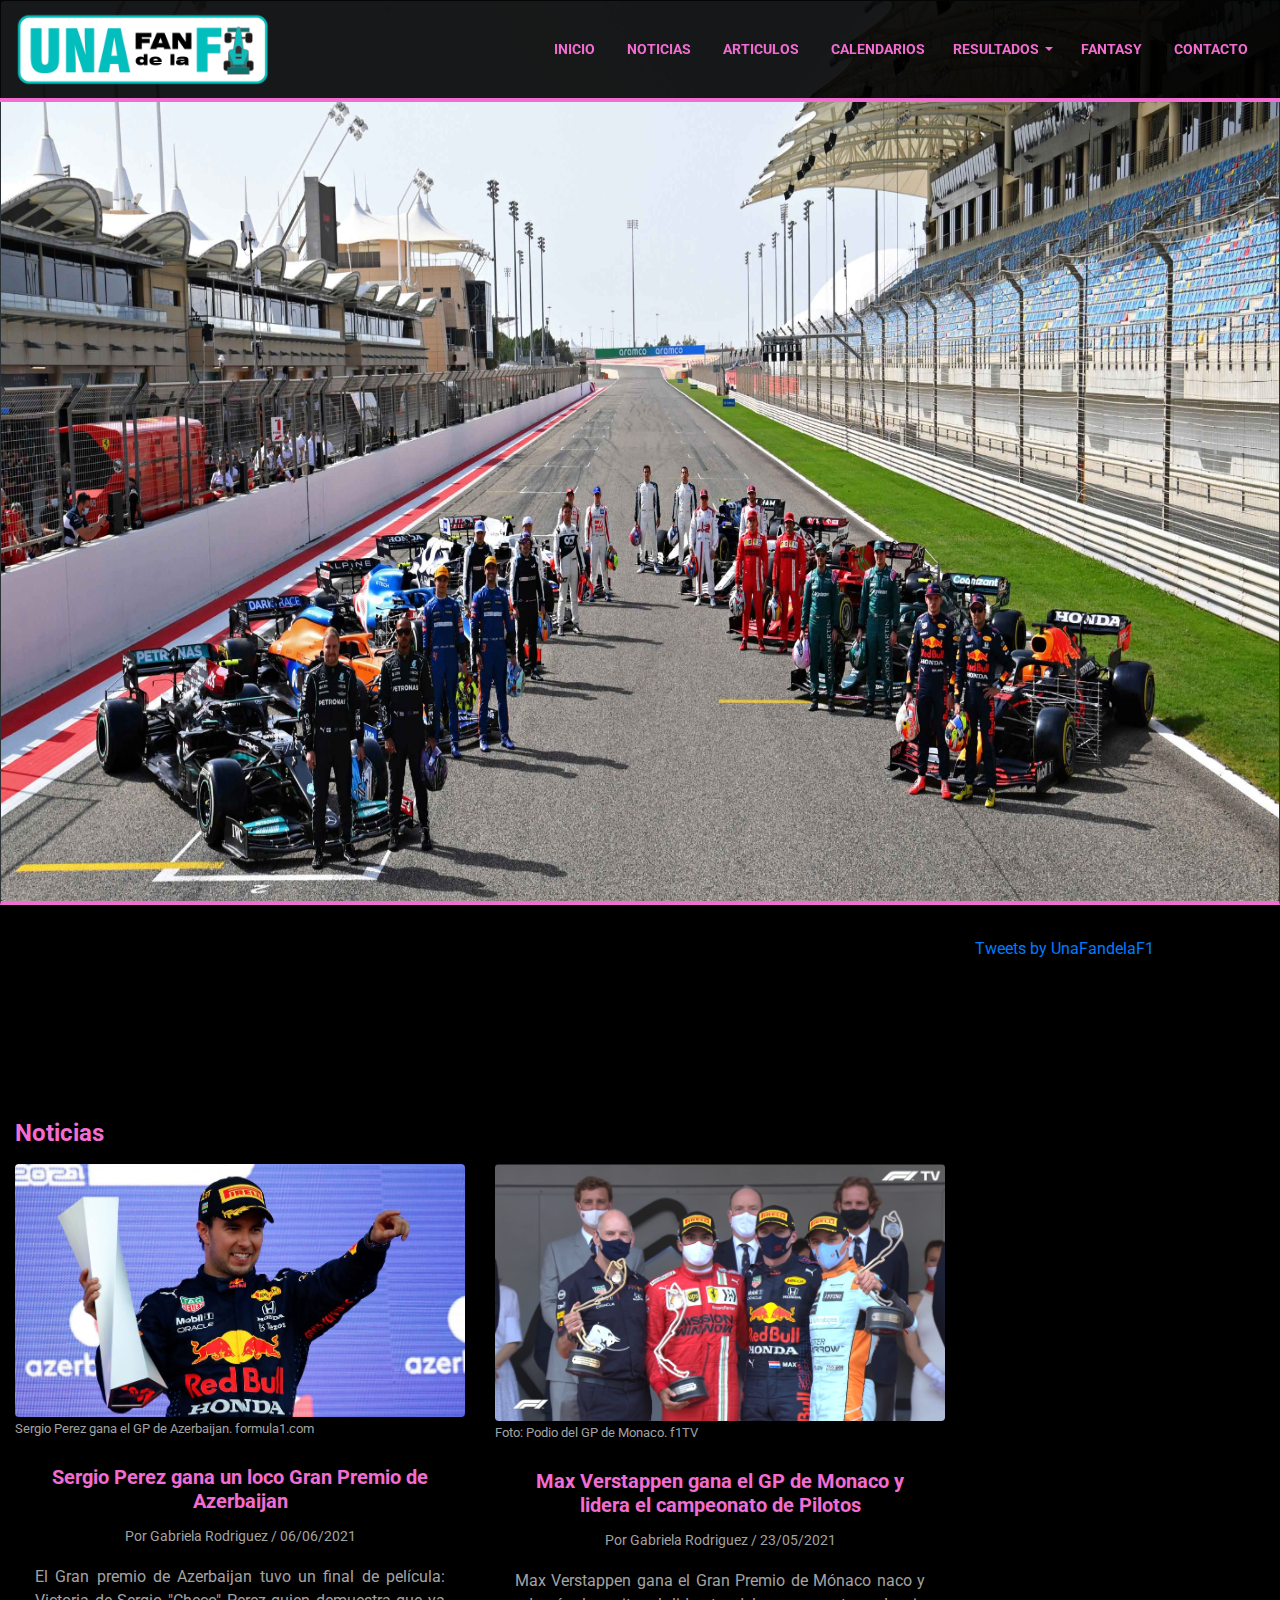
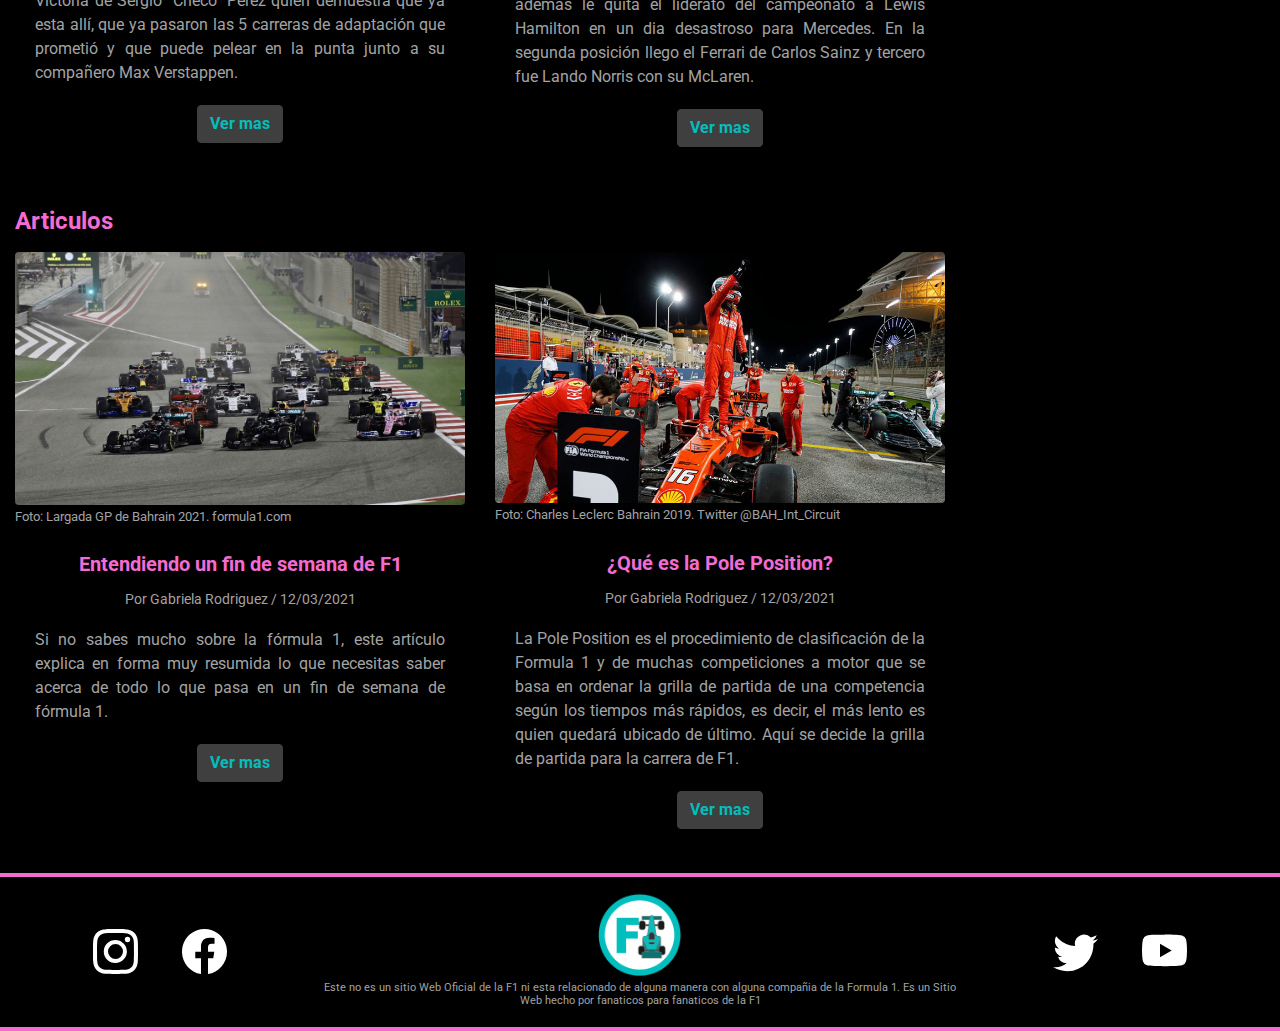
==== index.html @ 3bfb2ce7 "se agrego noticia gp de azerbaijan" ====
<!doctype html>
<html lang="es">
    <head>
        <!-- Generales -->
        <meta charset="utf-8">
        <meta name="distribution" content="global">
        <meta name="language" content="es">
        <meta name="viewport" content="width=device-width, initial-scale=1, shrink-to-fit=no">

        <!-- Google -->
        <meta name="description" content="Blog de comentarios y noticias sobre la Formula 1">
        <meta name="author" content="Gabriela Rodriguez / @unafandelaf1 / @gabrielajrr / Una Fan de la F1">
        <meta name="keywords" content="Formula 1, F1, Una fan de la formula 1, deportes a motor, Hamilton, Bottas, Mercedes, Verstappen, Checo Perez, Red Bull Racing, Lando Norris, Daniel Ricciardo, McLaren, Charles Leclerc, Carlos Sainz, Ferrari, Pierre Gasly, Yuki Tsunoda, Alpha Tauri, Kimi Raikkonen, Antonio Giovinazzi, Alfa Romeo">

        <!-- Redes Sociales -->
        <meta property="og:title" content="Una Fan de la F1">
        <meta property="og:site_name" content="Una Fan de la F1">
        <meta property="og:description" content="Una Fan de la F1, Blog de comentarios y noticias sobre la Formula 1">
        <meta property="og:image" content="https://unafandelaf1.herokuapp.com/imagenes/Temporada2021_1.jpg">

        <title>Una fan de la F1 | Inicio</title>

        <!-- Iconos-->
        <link rel="shortcut" href="imagenes/favicon.ico" type="image/x-icon">
        <link rel="icon" href="imagenes/icono.png" type="image/png" sizes="16x16">
        
        <!-- CSS -->
        <link rel="stylesheet" href="css/bootstrap.min.css">
        <link rel="stylesheet" href="css/stylesass.css">
        <link rel="stylesheet" href="https://cdnjs.cloudflare.com/ajax/libs/animate.css/4.1.1/animate.min.css"/>
    </head>

    <body>

        <!-- Header -->

        <header>
            <nav class="navbar navbar-expand-lg navbar-dark bg-dark fixed-top">
                <a class="navbar-brand" href="index.html">
                    <img src="imagenes/logo.png" class="d-inline-block align-top w-50" alt="Logo de Una Fan de la F1" loading="lazy">
                </a>
                <button class="navbar-toggler" type="button" data-toggle="collapse" data-target="#navbarNav" aria-controls="navbarNav" aria-expanded="false" aria-label="Toggle navigation">
                    <span class="navbar-toggler-icon"></span>
                </button>
                <div class="collapse navbar-collapse" id="navbarNav">
                    <ul class="navbar-nav ml-auto">
                        <li class="nav-item active mx-2">
                            <a class="nav-link" href="index.html">Inicio <span class="sr-only">(current)</span></a>
                        </li>
                        <li class="nav-item mx-2">
                            <a class="nav-link" href="noticiasf1.html">Noticias</a>
                        </li>
                        <li class="nav-item mx-2">
                            <a class="nav-link" href="articulos.html">Articulos</a>
                        </li>
                        <li class="nav-item mx-2">
                            <a class="nav-link" href="calendarios.html">Calendarios</a>
                        </li>
                        <li class="nav-item">
                            <div class="dropdown">
                                <button class="btn btn-secondary dropdown-toggle" type="button" id="dropdownMenuButton" data-toggle="dropdown" aria-haspopup="true" aria-expanded="false">
                                    Resultados
                                </button>
                                <div class="dropdown-menu" aria-labelledby="dropdownMenuButton">
                                    <a class="dropdown-item" href="resultados.html">Temporada 2021</a>
                                </div>
                            </div>
                        </li>
                        <li class="nav-item mx-2">
                            <a class="nav-link" href="fantasy.html">fantasy</a>
                        </li>
                        <li class="nav-item mx-2">
                            <a class="nav-link" href="contacto.html">Contacto</a>
                        </li>
                    </ul>
                </div>
            </nav>
        </header>

        <!-- Banner -->
        <div id="banner" class="card bg-dark text-dark rounded-0">
            <img src="imagenes/Temporada2021_1.jpg" srcset="imagenes/Temporada2021_1_576w.jpg 576w, imagenes/Temporada2021_1.jpg" class="card-img" alt="Temporada 2021 de F1" title="Pilotos y autos de la Temporada 2021 de f1. formula1.com">
        </div>
        
        <!--
        <div id="banner">
            <section class="banner">
                <h3>Una Fan de la F1</h3>
                <p class="bold">Foto @f1</p>
            </section>
        </div>
        -->

        <!-- Cuerpo -->

        <main class="pt-3">
            <div class="container-fluid">
                <div class="row">
                    <div class="col-12 col-md-8 col-lg-9">
                        <div class="sobreMi wow animate__animated animate__fadeInLeft">
                            <h1>Sobre mi</h1>
                            <p class="text-justify">¡Hola! Soy Gabriela y soy Ingeniero Mecánico aficionada a la F1. En este Sitio Web encontrarás información básica, noticias, calendario y resultados de la temporada actualizados. Aunque no soy experta en el tema técnico de los deportes a motor, también encontrarás mis opiniones y muchas veces mis celebraciones o sufrimientos por Ferrari (ja ja ja), pero no se crean, también apoyo otros equipos y pilotos.</p>
                            <p>En fin, soy simplemente <span>"Una fan de la F1"</span></p>
                        </div>

                        <h2 class="mt-3">Noticias</h2>
                        <div class="row row-cols-1 row-cols-md-2 mt-3">
                            <div class="col mb-4">
                                <div class="card border-0 indexNoticiasArticulos">
                                    <a href="noticiasf1.html#baku2021" class="text-decoration-none"><img src="imagenes/baku2021.jpg" class="card-img-top rounded" alt="Sergio Perez gana un loco Gran Premio de Azerbaijan"></a>
                                    <h5 class="small mt-1">Sergio Perez gana el GP de Azerbaijan. formula1.com</h5>
                                    <div class="card-body">
                                        <a href="noticiasf1.html#baku2021" class="text-decoration-none"><h5 class="card-title text-center">Sergio Perez gana un loco Gran Premio de Azerbaijan</h5></a>
                                        <p class="card-text text-center autor">Por Gabriela Rodriguez / 06/06/2021</p>
                                        <p class= "card-text text-justify">El Gran premio de Azerbaijan tuvo un final de película: Victoria de Sergio "Checo" Perez quien demuestra que ya esta allí, que ya pasaron las 5 carreras de adaptación que prometió y que puede pelear en la punta junto a su compañero Max Verstappen.</p>
                                    </div>
                                </div>
                                <div class="text-center">
                                    <a href="noticiasf1.html#baku2021" class="btn btn-info">Ver mas</a>
                                </div>
                            </div>
                            
                            <div class="col mb-4">
                                <div class="card border-0 indexNoticiasArticulos">
                                    <a href="noticiasf1.html#monaco2021" class="text-decoration-none"><img src="imagenes/podioGPMonaco2021.png" class="card-img-top rounded" alt="Max Verstappen gana el GP de Monaco y lidera el campeonato"></a>
                                    <h5 class="small mt-1">Foto: Podio del GP de Monaco. f1TV</h5>
                                    <div class="card-body">
                                        <a href="noticiasf1.html#monaco2021" class="text-decoration-none"><h5 class="card-title text-center">Max Verstappen gana el GP de Monaco y lidera el campeonato de Pilotos</h5></a>
                                        <p class="card-text text-center autor">Por Gabriela Rodriguez / 23/05/2021</p>
                                        <p class= "card-text text-justify">Max Verstappen gana el Gran Premio de Mónaco naco y además le quita el liderato del campeonato a Lewis Hamilton en un dia desastroso para Mercedes. En la segunda posición llego el Ferrari de Carlos Sainz y tercero fue Lando Norris con su McLaren.</p>
                                    </div>
                                </div>
                                <div class="text-center">
                                    <a href="noticiasf1.html#monaco2021" class="btn btn-info">Ver mas</a>
                                </div>
                            </div>
                        </div>
                      
                        <h2 class="mt-3">Articulos</h2>
                        <div class="row row-cols-1 row-cols-md-2 mt-3">
                            <div class="col mb-4">
                                <div class="card border-0 indexNoticiasArticulos">
                                    <a href="articulos.html#findeF1" class="text-decoration-none"><img src="imagenes/GPBahrain2021.PNG" class="card-img-top rounded" alt="GP Bahrain 2021"></a>
                                    <h5 class="small mt-1">Foto: Largada GP de Bahrain 2021. formula1.com</h5>
                                    <div class="card-body">
                                        <a href="articulos.html#findeF1" class="text-decoration-none"><h5 class="card-title text-center">Entendiendo un fin de semana de F1</h5></a>
                                        <p class="card-text text-center autor">Por Gabriela Rodriguez / 12/03/2021</p>
                                        <p class="card-text text-justify">Si no sabes mucho sobre la fórmula 1, este artículo explica en forma muy resumida lo que necesitas saber acerca de todo lo que pasa en un fin de semana de fórmula 1.</p>
                                    </div>
                                </div>
                                <div class="text-center">
                                    <a href="articulos.html#findeF1" class="btn btn-info">Ver mas</a>
                                </div>
                            </div>
                            
                            <div class="col mb-4">
                                <div class="card border-0 indexNoticiasArticulos">
                                    <a href="articulos.html#polePosition" class="text-decoration-none"><img src="imagenes/PolePositionBahrain2019.jpg" class="card-img-top rounded" alt="Charles obtiene Pole Position en Bahrain 2019"></a>
                                    <h5 class="small mt-1">Foto: Charles Leclerc Bahrain 2019. Twitter @BAH_Int_Circuit</h5>
                                    <div class="card-body">
                                        <a href="articulos.html#polePosition" class="text-decoration-none"><h5 class="card-title text-center">¿Qué es la Pole Position?</h5></a>
                                        <p class="card-text text-center autor">Por Gabriela Rodriguez / 12/03/2021</p>
                                        <p class="card-text text-justify">La Pole Position es el procedimiento de clasificación de la Formula 1 y de muchas competiciones a motor que se basa en ordenar la grilla de partida de una competencia según los tiempos más rápidos, es decir, el más lento es quien quedará ubicado de último. Aquí se decide la grilla de partida para la carrera de F1.</p>
                                    </div>
                                </div>
                                <div class="text-center">
                                    <a href="articulos.html#polePosition" class="btn btn-info">Ver mas</a>
                                </div>
                            </div>
                        </div>

                    </div>

                    <!-- Aside -->

                    <div class="d-none d-md-block col-md-4 col-lg-3 pt-3">
                        <a class="twitter-timeline" data-height="1500" data-theme="dark" href="https://twitter.com/UnaFandelaF1?ref_src=twsrc%5Etfw">Tweets by UnaFandelaF1</a> <script async src="https://platform.twitter.com/widgets.js" charset="utf-8"></script>
                    </div>
                </div>
            </div>
        </main>

        <footer id="grillaFooter">
            <div class="redesSociales1">
                <a href="https://www.instagram.com/unafandelaf1/" target="_blank">
                    <svg xmlns="http://www.w3.org/2000/svg" fill="white" class="bi bi-instagram" viewBox="0 0 16 16">
                        <path d="M8 0C5.829 0 5.556.01 4.703.048 3.85.088 3.269.222 2.76.42a3.917 3.917 0 0 0-1.417.923A3.927 3.927 0 0 0 .42 2.76C.222 3.268.087 3.85.048 4.7.01 5.555 0 5.827 0 8.001c0 2.172.01 2.444.048 3.297.04.852.174 1.433.372 1.942.205.526.478.972.923 1.417.444.445.89.719 1.416.923.51.198 1.09.333 1.942.372C5.555 15.99 5.827 16 8 16s2.444-.01 3.298-.048c.851-.04 1.434-.174 1.943-.372a3.916 3.916 0 0 0 1.416-.923c.445-.445.718-.891.923-1.417.197-.509.332-1.09.372-1.942C15.99 10.445 16 10.173 16 8s-.01-2.445-.048-3.299c-.04-.851-.175-1.433-.372-1.941a3.926 3.926 0 0 0-.923-1.417A3.911 3.911 0 0 0 13.24.42c-.51-.198-1.092-.333-1.943-.372C10.443.01 10.172 0 7.998 0h.003zm-.717 1.442h.718c2.136 0 2.389.007 3.232.046.78.035 1.204.166 1.486.275.373.145.64.319.92.599.28.28.453.546.598.92.11.281.24.705.275 1.485.039.843.047 1.096.047 3.231s-.008 2.389-.047 3.232c-.035.78-.166 1.203-.275 1.485a2.47 2.47 0 0 1-.599.919c-.28.28-.546.453-.92.598-.28.11-.704.24-1.485.276-.843.038-1.096.047-3.232.047s-2.39-.009-3.233-.047c-.78-.036-1.203-.166-1.485-.276a2.478 2.478 0 0 1-.92-.598 2.48 2.48 0 0 1-.6-.92c-.109-.281-.24-.705-.275-1.485-.038-.843-.046-1.096-.046-3.233 0-2.136.008-2.388.046-3.231.036-.78.166-1.204.276-1.486.145-.373.319-.64.599-.92.28-.28.546-.453.92-.598.282-.11.705-.24 1.485-.276.738-.034 1.024-.044 2.515-.045v.002zm4.988 1.328a.96.96 0 1 0 0 1.92.96.96 0 0 0 0-1.92zm-4.27 1.122a4.109 4.109 0 1 0 0 8.217 4.109 4.109 0 0 0 0-8.217zm0 1.441a2.667 2.667 0 1 1 0 5.334 2.667 2.667 0 0 1 0-5.334z"/>
                    </svg>
                </a>
                <a href="https://www.facebook.com/unafandelaf1" target="_blank">
                    <svg xmlns="http://www.w3.org/2000/svg" fill="white" class="bi bi-facebook" viewBox="0 0 16 16">
                        <path d="M16 8.049c0-4.446-3.582-8.05-8-8.05C3.58 0-.002 3.603-.002 8.05c0 4.017 2.926 7.347 6.75 7.951v-5.625h-2.03V8.05H6.75V6.275c0-2.017 1.195-3.131 3.022-3.131.876 0 1.791.157 1.791.157v1.98h-1.009c-.993 0-1.303.621-1.303 1.258v1.51h2.218l-.354 2.326H9.25V16c3.824-.604 6.75-3.934 6.75-7.951z"/>
                    </svg>
                </a>
            </div>

            <div class="icono">
                <img src="imagenes/icono.png" alt="icono Una fan de la F1">
                <p>Este no es un sitio Web Oficial de la F1 ni esta relacionado de alguna manera con alguna compañia de la Formula 1. Es un Sitio Web hecho por fanaticos para fanaticos de la F1</p>
            </div>

            <div class="redesSociales2">
                <a href="https://twitter.com/UnaFandelaF1" target="_blank">
                    <svg xmlns="http://www.w3.org/2000/svg" fill="white" class="bi bi-twitter" viewBox="0 0 16 16">
                        <path d="M5.026 15c6.038 0 9.341-5.003 9.341-9.334 0-.14 0-.282-.006-.422A6.685 6.685 0 0 0 16 3.542a6.658 6.658 0 0 1-1.889.518 3.301 3.301 0 0 0 1.447-1.817 6.533 6.533 0 0 1-2.087.793A3.286 3.286 0 0 0 7.875 6.03a9.325 9.325 0 0 1-6.767-3.429 3.289 3.289 0 0 0 1.018 4.382A3.323 3.323 0 0 1 .64 6.575v.045a3.288 3.288 0 0 0 2.632 3.218 3.203 3.203 0 0 1-.865.115 3.23 3.23 0 0 1-.614-.057 3.283 3.283 0 0 0 3.067 2.277A6.588 6.588 0 0 1 .78 13.58a6.32 6.32 0 0 1-.78-.045A9.344 9.344 0 0 0 5.026 15z"/>
                    </svg>
                </a>
                <a href="https://www.youtube.com/channel/UCge4YF8ZwxMmuZ3z_ac8dKg" target="_blank">
                    <svg xmlns="http://www.w3.org/2000/svg" fill="white" class="bi bi-youtube" viewBox="0 0 16 16">
                        <path d="M8.051 1.999h.089c.822.003 4.987.033 6.11.335a2.01 2.01 0 0 1 1.415 1.42c.101.38.172.883.22 1.402l.01.104.022.26.008.104c.065.914.073 1.77.074 1.957v.075c-.001.194-.01 1.108-.082 2.06l-.008.105-.009.104c-.05.572-.124 1.14-.235 1.558a2.007 2.007 0 0 1-1.415 1.42c-1.16.312-5.569.334-6.18.335h-.142c-.309 0-1.587-.006-2.927-.052l-.17-.006-.087-.004-.171-.007-.171-.007c-1.11-.049-2.167-.128-2.654-.26a2.007 2.007 0 0 1-1.415-1.419c-.111-.417-.185-.986-.235-1.558L.09 9.82l-.008-.104A31.4 31.4 0 0 1 0 7.68v-.123c.002-.215.01-.958.064-1.778l.007-.103.003-.052.008-.104.022-.26.01-.104c.048-.519.119-1.023.22-1.402a2.007 2.007 0 0 1 1.415-1.42c.487-.13 1.544-.21 2.654-.26l.17-.007.172-.006.086-.003.171-.007A99.788 99.788 0 0 1 7.858 2h.193zM6.4 5.209v4.818l4.157-2.408L6.4 5.209z"/>
                    </svg>
                </a>
            </div>
        </footer>

        <!-- Javascript -->
        <script src="js/jquery-3.5.1.slim.min.js"></script>
        <script src="js/bootstrap.bundle.min.js"></script>
        <script src="js/wow.js"></script>
        <script type="text/javascript">
            wow = new WOW(
                {
                    boxClass:     'wow',      // default
                    animateClass: 'animated', // default
                    offset:       200,          // default
                    mobile:       true,       // default
                    live:         true        // default
                }
            )
            wow.init();
        </script>
        <script>
            $(document).ready(function () {
              $(".nav-link").click(function () {
                $(".collapse").removeClass("show");
              });
            });
        </script>
        
    </body>
</html>
---- css/stylesass.css ----
/* variables para Fuentes */
/* Variables de Dimensiones*/
/* Variables de colores */
/* General */
@import url("https://fonts.googleapis.com/css2?family=Roboto:wght@300;400;700&display=swap");
body {
  background-color: black;
  font-family: "Roboto", sans-serif;
  color: #a3a3a3;
  font-weight: 400;
}

/* Solucion para que header no pise secciones */
.anchor {
  display: block;
  height: 130px;
  /* ancho del header y un poco mas*/
  margin-top: -130px;
  /* igual al height */
  visibility: hidden;
}

/* Menu de Navegacion */
.navbar {
  width: 100%;
  background: rgba(0, 0, 0, 0.9) !important;
  border-bottom: 4px #f26cd1 solid;
}

.navbar #navbarNav .nav-item .nav-link {
  color: #f26cd1;
  text-transform: uppercase;
  font-size: 0.85rem;
  font-weight: 700;
}

.navbar .nav-link:hover {
  -webkit-transform: scale(1.1);
          transform: scale(1.1);
  background-color: black;
  border-radius: .5em;
  -webkit-box-shadow: 0 0 10px 0 #02bebc;
          box-shadow: 0 0 10px 0 #02bebc;
  text-align: center;
  -webkit-transition: all 250ms ease-out;
  transition: all 250ms ease-out;
}

.navbar .dropdown {
  padding-top: .15rem;
}

.navbar .dropdown #dropdownMenuButton {
  background-color: rgba(0, 0, 0, 0);
  border: 0;
  color: #f26cd1;
  text-transform: uppercase;
  font-size: 0.85rem;
  font-weight: 700;
}

.navbar .dropdown #dropdownMenuButton:hover {
  -webkit-transform: scale(1.1);
          transform: scale(1.1);
  background-color: black;
  border-radius: .5em;
  -webkit-box-shadow: 0 0 10px 0 #02bebc;
          box-shadow: 0 0 10px 0 #02bebc;
  text-align: center;
  -webkit-transition: all 250ms ease-out;
  transition: all 250ms ease-out;
}

.navbar .dropdown #dropdownMenuButton:focus {
  border: 0 !important;
}

.navbar .dropdown .dropdown-menu {
  background-color: black;
}

.navbar .dropdown .dropdown-menu .dropdown-item {
  color: #f26cd1;
  text-transform: uppercase;
  font-size: 0.85rem;
  font-weight: bold;
}

.navbar .dropdown .dropdown-menu .dropdown-item:hover {
  background-color: black;
  color: #02bebc;
}

/* Banners */
#banner {
  border-bottom: 4px #f26cd1 solid;
}

#banner .card {
  border: 0;
}

#banner .card-title {
  display: inline-block;
  margin-top: 25%;
  padding: 0.3em;
  color: #f26cd1;
  font-weight: 700;
  background-color: #3f3f3f;
  border-color: #3f3f3f;
  -webkit-box-shadow: 0 0 20px 0 #02bebc;
          box-shadow: 0 0 20px 0 #02bebc;
  text-transform: uppercase;
  letter-spacing: 0.2rem;
}

#banner .card-img {
  height: 100vh;
}

/*
#banner, #bannerNoticiasF1, #bannerArticulos, #bannerCalendarios, #bannerResultados {
	width: 100%;
	margin: auto;
	border-bottom: 4px $rosa solid;
    h3 {
        font-size: 1.4rem;
        color: $acuamarina;
        padding: 5px 10px;
        background-color: $gris-oscuro;
        border-radius: .3em;
        border: 2.5px solid $rosa;
        box-shadow: 0 0 10px 0 $rosa
    }
    p {
        color: $blanco;
        position: relative;
        top: 45%;
        left: 40%;
        font-size: 0.8rem;
        letter-spacing: 1px;
    }
}

.banner, .bannerNoticiasF1, .bannerArticulos, .bannerCalendarios, .bannerResultados {
	display: flex;
	flex-direction: column;
	align-items: center;
	justify-content: center;
	width: 100%;
	height: 100vh;
	background-repeat: no-repeat;
	background-size: cover;
	background-position: center;
}

.banner {
	background-image: url('../imagenes/Temporada2021_1.jpg');
}

.bannerNoticiasF1 {
	background-image: url('../imagenes/Curva_piscina_Monaco1.jpg');
}

.bannerArticulos {
	background-image: url('../imagenes/Hamilton_Mercedes1.jpg');
}

.bannerCalendarios {
	background-image: url('../imagenes/clasificacion1.png');
}

.bannerResultados {
	background-image: url('../imagenes/Calle_de_Monaco.jpg');
}
*/
/* Cuerpo de los HTML */
h1, h2, h3 {
  color: #f26cd1;
}

h1 {
  font-size: 2rem;
  font-weight: 700;
}

h2 {
  font-size: 1.5rem;
  font-weight: 700;
}

h3 {
  font-size: 1.2rem;
  font-weight: 700;
}

p {
  line-height: 1.5rem;
}

.sobreMi span {
  color: #02bebc;
  font-weight: 700;
}

.indexNoticiasArticulos {
  background-color: black;
}

.indexNoticiasArticulos .card-img-top:hover {
  -webkit-animation: pulse;
          animation: pulse;
  -webkit-animation-duration: 0.75s;
          animation-duration: 0.75s;
}

.indexNoticiasArticulos .card-title {
  color: #f26cd1;
  font-weight: 700;
}

.indexNoticiasArticulos .card-title:hover {
  color: #3f3f3f;
}

.indexNoticiasArticulos .autor {
  font-size: 0.9rem;
}

.indexNoticiasArticulos .card-body .card-text a {
  color: #02bebc;
  font-weight: 700;
}

.indexNoticiasArticulos .card-body .card-text a:hover {
  color: #3f3f3f;
}

.btn-info {
  margin-bottom: 20px;
  background-color: #3f3f3f;
  border-color: #3f3f3f;
  color: #02bebc;
  font-weight: 700;
  -webkit-transition: all 250ms ease-out;
  transition: all 250ms ease-out;
}

.btn-info:hover {
  background-color: #3f3f3f;
  border-color: #3f3f3f;
  color: #02bebc;
  -webkit-box-shadow: 0 0 10px 0 #02bebc;
          box-shadow: 0 0 10px 0 #02bebc;
  -webkit-transform: scale(1.1);
          transform: scale(1.1);
}

.btn-info:focus {
  background-color: #3f3f3f !important;
  border-color: #3f3f3f !important;
  color: #02bebc !important;
  -webkit-box-shadow: 0 0 10px 0 #02bebc !important;
          box-shadow: 0 0 10px 0 #02bebc !important;
}

#mainNoticias h1, #mainArticulos h1, #mainCalendario h1, #mainResultados h1 {
  margin: 35px;
}

#mainResultados ol, #mainResultados h3 {
  margin-left: 20px;
}

.textoDer, .textoIzq {
  width: 100%;
  margin-top: 30px;
  margin-bottom: 50px;
}

.textoDer h3, .textoIzq h3 {
  margin-left: 15px;
}

.textoDer .texto, .textoIzq .texto {
  width: 97%;
  text-align: justify;
  margin: 20px;
}

.textoDer .texto .fotoFuenteDer, .textoDer .texto .fotoFuenteIzq, .textoIzq .texto .fotoFuenteDer, .textoIzq .texto .fotoFuenteIzq {
  width: 50%;
  margin: 20px;
  display: -webkit-box;
  display: -ms-flexbox;
  display: flex;
  -webkit-box-orient: vertical;
  -webkit-box-direction: normal;
      -ms-flex-direction: column;
          flex-direction: column;
  -webkit-box-align: center;
      -ms-flex-align: center;
          align-items: center;
}

.textoDer .texto .fotoFuenteDer h5, .textoDer .texto .fotoFuenteIzq h5, .textoIzq .texto .fotoFuenteDer h5, .textoIzq .texto .fotoFuenteIzq h5 {
  margin: 10px 15px 0 15px;
}

.textoDer .texto .fotoFuenteDer, .textoIzq .texto .fotoFuenteDer {
  float: right;
  -webkit-box-pack: right;
      -ms-flex-pack: right;
          justify-content: right;
}

.textoDer .texto .fotoFuenteIzq, .textoIzq .texto .fotoFuenteIzq {
  float: left;
  -webkit-box-pack: left;
      -ms-flex-pack: left;
          justify-content: left;
}

.textoDer .texto .fuenteAutor, .textoIzq .texto .fuenteAutor {
  margin-top: 0;
  margin-bottom: 0;
  font-size: 0.9rem;
  font-weight: 400;
}

.textoDer .texto p, .textoIzq .texto p {
  margin: 20px;
}

.textoDer .texto .fotoGdeDer, .textoDer .texto .fotoGdeIzq, .textoIzq .texto .fotoGdeDer, .textoIzq .texto .fotoGdeIzq {
  width: 95%;
  height: auto;
}

.textoDer .texto a, .textoIzq .texto a {
  text-decoration: none;
  font-weight: 700;
  color: #02bebc;
}

.textoDer .texto a:hover, .textoIzq .texto a:hover {
  color: #3f3f3f;
}

.textoDer .texto span, .textoIzq .texto span {
  color: #02bebc;
  font-weight: 400;
}

.textoDer .texto .lista, .textoIzq .texto .lista {
  list-style: inside;
}

.textoDer h3 {
  text-align: end;
  margin-right: 15px;
}

.textoDer .texto .fuenteAutor {
  text-align: end;
  margin-right: 15px;
}

.pre, .campeonatos {
  color: #02bebc;
  font-weight: 400;
  margin-bottom: 10px;
}

.campeonatos a {
  text-decoration: none;
  color: #02bebc;
}

.campeonatos a:hover {
  color: #3f3f3f;
}

.campeonatos li {
  list-style: none;
  margin-left: 20px;
  line-height: 1.5em;
}

#mainCalendario, #mainResultados {
  display: -webkit-box;
  display: -ms-flexbox;
  display: flex;
  -webkit-box-orient: vertical;
  -webkit-box-direction: normal;
      -ms-flex-direction: column;
          flex-direction: column;
  -webkit-box-pack: center;
      -ms-flex-pack: center;
          justify-content: center;
  -webkit-box-align: center;
      -ms-flex-align: center;
          align-items: center;
}

#mainCalendario h1, #mainCalendario ol, #mainCalendario h3, #mainResultados h1, #mainResultados ol, #mainResultados h3 {
  -ms-flex-item-align: start;
      align-self: flex-start;
}

#mainCalendario .pilotos, #mainCalendario .constructores, #mainResultados .pilotos, #mainResultados .constructores {
  margin-left: 35px;
}

/* Tablas */
thead {
  color: #02bebc;
  font-weight: 700;
}

.calendarioTabla {
  table-layout: auto;
  width: 70%;
  border-collapse: collapse;
  background-color: #242222;
  border: 3px solid #3f3f3f;
  margin: 20px;
  padding: 20px;
  font-size: 1rem;
  text-align: center;
}

.calendarioTabla img {
  width: 100%;
}

.calendarioTabla tr .item {
  width: 5%;
  padding: 1%;
}

.calendarioTabla tr .band {
  width: 10%;
  padding: 1%;
}

.calendarioTabla tr .fecha {
  width: 30%;
  padding: 2%;
}

.pilotosTabla, .construcTabla {
  table-layout: auto;
  border-collapse: collapse;
  background-color: #242222;
  border: 3px solid #3f3f3f;
  margin: 20px;
  font-size: 1rem;
  text-align: center;
}

.pilotosTabla td, .construcTabla td {
  width: 3%;
  padding: 2px;
}

.pilotosTabla td img, .construcTabla td img {
  width: 40%;
}

.pilotosTabla .banderas img, .construcTabla .banderas img {
  width: 100%;
}

.pilotosTabla {
  width: 95%;
}

.pilotosTabla .equipo {
  width: 10%;
}

.construcTabla {
  width: 80%;
}

.pilotosTabla tfoot, .construcTabla tfoot {
  text-align: left;
}

/* Formulario */
#contacto {
  padding-top: 100px;
}

#contacto .contacto {
  display: -webkit-box;
  display: -ms-flexbox;
  display: flex;
  -webkit-box-orient: horizontal;
  -webkit-box-direction: normal;
      -ms-flex-direction: row;
          flex-direction: row;
  -ms-flex-pack: distribute;
      justify-content: space-around;
  -webkit-box-align: center;
      -ms-flex-align: center;
          align-items: center;
}

#contacto .contacto h3 {
  padding-bottom: 20px;
}

#contacto .contacto .fotoContacto img {
  width: 100%;
  margin-top: 50px;
  opacity: .8;
  border: 5px #f26cd1 solid;
  border-radius: 20%;
  background-color: #3f3f3f;
}

#contacto .contacto textarea {
  resize: none;
}

#contacto .contacto .btn-primary {
  margin-bottom: 20px;
  background-color: #3f3f3f;
  border-color: #3f3f3f;
  color: #02bebc;
  font-weight: 700;
  -webkit-transition: all 250ms ease-out;
  transition: all 250ms ease-out;
  margin-bottom: 30px;
}

#contacto .contacto .btn-primary:hover {
  background-color: #3f3f3f;
  border-color: #3f3f3f;
  color: #02bebc;
  -webkit-box-shadow: 0 0 10px 0 #02bebc;
          box-shadow: 0 0 10px 0 #02bebc;
  -webkit-transform: scale(1.1);
          transform: scale(1.1);
}

#contacto .contacto .btn-primary:focus {
  background-color: #3f3f3f !important;
  border-color: #3f3f3f !important;
  color: #02bebc !important;
  -webkit-box-shadow: 0 0 10px 0 #02bebc !important;
          box-shadow: 0 0 10px 0 #02bebc !important;
}

#contacto form {
  margin-top: 20px;
}

/* Footer */
#grillaFooter {
  width: 100%;
  background: black;
  background: rgba(0, 0, 0, 0.9);
  border-top: 4px #f26cd1 solid;
  border-bottom: 4px #f26cd1 solid;
  display: -ms-grid;
  display: grid;
      grid-template-areas: "redesSociales1 icono redesSociales2";
  -ms-grid-rows: 150px;
      grid-template-rows: 150px;
  -ms-grid-columns: 25% auto 25%;
      grid-template-columns: 25% auto 25%;
  justify-items: center;
  -webkit-box-align: center;
      -ms-flex-align: center;
          align-items: center;
}

.redesSociales1 {
  -ms-grid-row: 1;
  -ms-grid-column: 1;
  grid-area: redesSociales1;
  -ms-grid-row: 1;
  grid-row: 1;
  -ms-grid-column: 1;
  grid-column: 1;
}

.redesSociales2 {
  -ms-grid-row: 1;
  -ms-grid-column: 3;
  grid-area: redesSociales2;
  -ms-grid-row: 1;
  grid-row: 1;
  -ms-grid-column: 3;
  grid-column: 3;
}

.redesSociales1 .redesSociales2 {
  display: -webkit-box;
  display: -ms-flexbox;
  display: flex;
  -webkit-box-orient: horizontal;
  -webkit-box-direction: normal;
      -ms-flex-direction: row;
          flex-direction: row;
  -webkit-box-pack: justify;
      -ms-flex-pack: justify;
          justify-content: space-between;
  -webkit-box-align: center;
      -ms-flex-align: center;
          align-items: center;
}

.redesSociales1 a, .redesSociales2 a {
  text-decoration: none;
}

.redesSociales1 a svg, .redesSociales2 a svg {
  margin: 0 20px 0 20px;
  width: 45px;
}

.redesSociales1 a svg:hover, .redesSociales2 a svg:hover {
  fill: #f26cd1;
  -webkit-animation: pulse;
          animation: pulse;
  -webkit-animation-duration: 1s;
          animation-duration: 1s;
}

.icono {
  -ms-grid-row: 1;
  -ms-grid-column: 2;
  grid-area: icono;
  -ms-grid-row: 1;
  grid-row: 1;
  -ms-grid-column: 2;
  grid-column: 2;
  display: -webkit-box;
  display: -ms-flexbox;
  display: flex;
  -webkit-box-orient: vertical;
  -webkit-box-direction: normal;
      -ms-flex-direction: column;
          flex-direction: column;
  -webkit-box-pack: center;
      -ms-flex-pack: center;
          justify-content: center;
  -webkit-box-align: center;
      -ms-flex-align: center;
          align-items: center;
}

.icono img {
  width: 13%;
  margin: 5px;
}

.icono p {
  font-size: 0.7rem;
  font-weight: 400;
  line-height: normal;
  text-align: center;
  margin-bottom: 8px;
}

/* Media Queries */
@media (max-width: 1200px) {
  /* Banner */
  #banner .card-img {
    height: auto;
  }
  /*
    .banner, .bannerNoticiasF1, .bannerArticulos, .bannerCalendarios, .bannerResultados {
        width: 100vw;
        height: auto;
        background-size: cover;
	    background-position: center;
    
    }
    */
}

@media (max-width: 992px) {
  body {
    font-size: 1rem;
  }
  .anchor {
    height: 80px;
    /* ancho del header y un poco mas*/
    margin-top: -80px;
    /* igual al height */
  }
  /* Banner */
  #banner .card-img {
    height: auto;
  }
  /* Cuerpo de los HTML */
  .textoDer .texto p, .textoIzq .texto p {
    margin: 15px;
  }
  /* Formulario */
  #contacto {
    padding-top: 65px;
  }
}

@media (max-width: 768px) {
  body {
    font-size: 1rem;
  }
  .anchor {
    height: 93px;
    /* ancho del header y un poco mas*/
    margin-top: -93px;
    /* igual al height */
  }
  /* Menu de Navegacion */
  .navbar {
    -webkit-box-orient: horizontal;
    -webkit-box-direction: reverse;
        -ms-flex-direction: row-reverse;
            flex-direction: row-reverse;
  }
  .navbar .navbar-brand {
    width: 50%;
    margin-left: auto;
    text-align: right;
  }
  .navbar .btn {
    padding-left: 0.5rem;
  }
  /* Banner */
  #banner .card-img {
    height: auto;
  }
  /* Cuerpo de los HTML */
  .textoDer, .textoIzq {
    padding-right: 40px;
  }
  .textoDer .texto, .textoIzq .texto {
    width: 100%;
    display: -webkit-box;
    display: -ms-flexbox;
    display: flex;
    -webkit-box-orient: vertical;
    -webkit-box-direction: normal;
        -ms-flex-direction: column;
            flex-direction: column;
    -webkit-box-pack: center;
        -ms-flex-pack: center;
            justify-content: center;
    justify-content: center;
  }
  .textoDer .texto p, .textoIzq .texto p {
    margin: 15px;
  }
  .textoDer .texto .fotoFuenteDer, .textoDer .texto .fotoFuenteIzq, .textoIzq .texto .fotoFuenteDer, .textoIzq .texto .fotoFuenteIzq {
    float: none;
    width: 100%;
    margin: 0 0 20px 0;
  }
  .textoDer .texto h3, .textoIzq .texto h3 {
    text-align: center;
  }
  .textoDer .texto .fuenteAutor, .textoIzq .texto .fuenteAutor {
    text-align: center;
    padding-bottom: 10px;
  }
  /* Tablas */
  .calendarioTabla, .pilotosTabla, .construcTabla {
    font-size: 0.8rem;
  }
  /* Formulario */
  #contacto {
    padding-top: 83px;
  }
  /* Footer */
  .redesSociales1 a img, .redesSociales2 a img {
    display: block;
    width: 30px;
    margin: 10px;
  }
  .icono img {
    width: 30%;
  }
  .icono p {
    font-size: 0.6rem;
  }
}

@media (max-width: 576px) {
  body {
    font-size: 0.85rem;
  }
  .anchor {
    height: 98px;
    /* ancho del header y un poco mas*/
    margin-top: -98px;
    /* igual al height */
  }
  /* Menu de Navegacion */
  .navbar {
    -webkit-box-orient: horizontal;
    -webkit-box-direction: reverse;
        -ms-flex-direction: row-reverse;
            flex-direction: row-reverse;
  }
  .navbar .navbar-brand {
    width: 50%;
    margin-left: auto;
    text-align: right;
  }
  .navbar .btn {
    padding-left: 0.5rem;
  }
  .navbar a img {
    width: 70% !important;
  }
  /* Banner */
  #banner .card-img {
    height: auto;
  }
  #banner .card-title {
    margin-top: 40%;
  }
  /* Cuerpo de los HTML */
  .textoDer, .textoIzq {
    padding-right: 40px;
  }
  .textoDer .texto, .textoIzq .texto {
    width: 100%;
    display: -webkit-box;
    display: -ms-flexbox;
    display: flex;
    -webkit-box-orient: vertical;
    -webkit-box-direction: normal;
        -ms-flex-direction: column;
            flex-direction: column;
    -webkit-box-pack: center;
        -ms-flex-pack: center;
            justify-content: center;
    justify-content: center;
  }
  .textoDer .texto p, .textoIzq .texto p {
    margin: 15px;
  }
  .textoDer .texto .fotoFuenteDer, .textoDer .texto .fotoFuenteIzq, .textoIzq .texto .fotoFuenteDer, .textoIzq .texto .fotoFuenteIzq {
    float: none;
    width: 100%;
    margin: 0 0 20px 0;
  }
  .textoDer .texto h3, .textoIzq .texto h3 {
    text-align: center;
  }
  .textoDer .texto .fuenteAutor, .textoIzq .texto .fuenteAutor {
    text-align: center;
    padding-bottom: 10px;
  }
  /* Tablas */
  .calendarioTabla, .pilotosTabla, .construcTabla {
    font-size: 0.8rem;
  }
  .calendarioTabla img {
    width: 30px;
  }
  .calendarioTabla tr .item {
    width: 5%;
    padding: 1%;
  }
  .calendarioTabla tr .band {
    width: 20%;
    padding: 1%;
  }
  .calendarioTabla tr .fecha {
    width: 10%;
    padding: 2%;
  }
  /* Formulario */
  #contacto {
    padding-top: 65px;
  }
  /* Footer */
  .redesSociales1 a svg, .redesSociales2 a svg {
    display: block;
    text-align: center;
    margin: 10px 20px 10px 20px;
    width: 45px;
  }
  .icono img {
    width: 30%;
  }
  .icono p {
    font-size: 0.5rem;
  }
}

@media (max-width: 320px) {
  body {
    font-size: 0.85rem;
  }
  .anchor {
    height: 50px;
    /* ancho del header y un poco mas*/
    margin-top: -50px;
    /* igual al height */
  }
  /* Banner */
  #banner .card-img {
    height: auto;
  }
  #banner .card-title {
    margin-top: 40%;
  }
  /* Cuerpo de los HTML*/
  .textoDer .texto p, .textoIzq .texto p {
    margin: 15px;
  }
  /* Tablas */
  .calendarioTabla img {
    width: 30px;
  }
  .calendarioTabla tr .item {
    width: 5%;
    padding: 1%;
  }
  .calendarioTabla tr .band {
    width: 20%;
    padding: 1%;
  }
  .calendarioTabla tr .fecha {
    width: 10%;
    padding: 2%;
  }
  /* Formulario */
  #contacto {
    padding-top: 60px;
  }
  /* Footer */
  .redesSociales1 a svg, .redesSociales2 a svg {
    display: block;
    text-align: center;
    margin: 10px 20px 10px 20px;
    width: 45px;
  }
  .icono img {
    width: 30%;
  }
  .icono p {
    font-size: 0.5rem;
  }
}
/*# sourceMappingURL=stylesass.css.map */
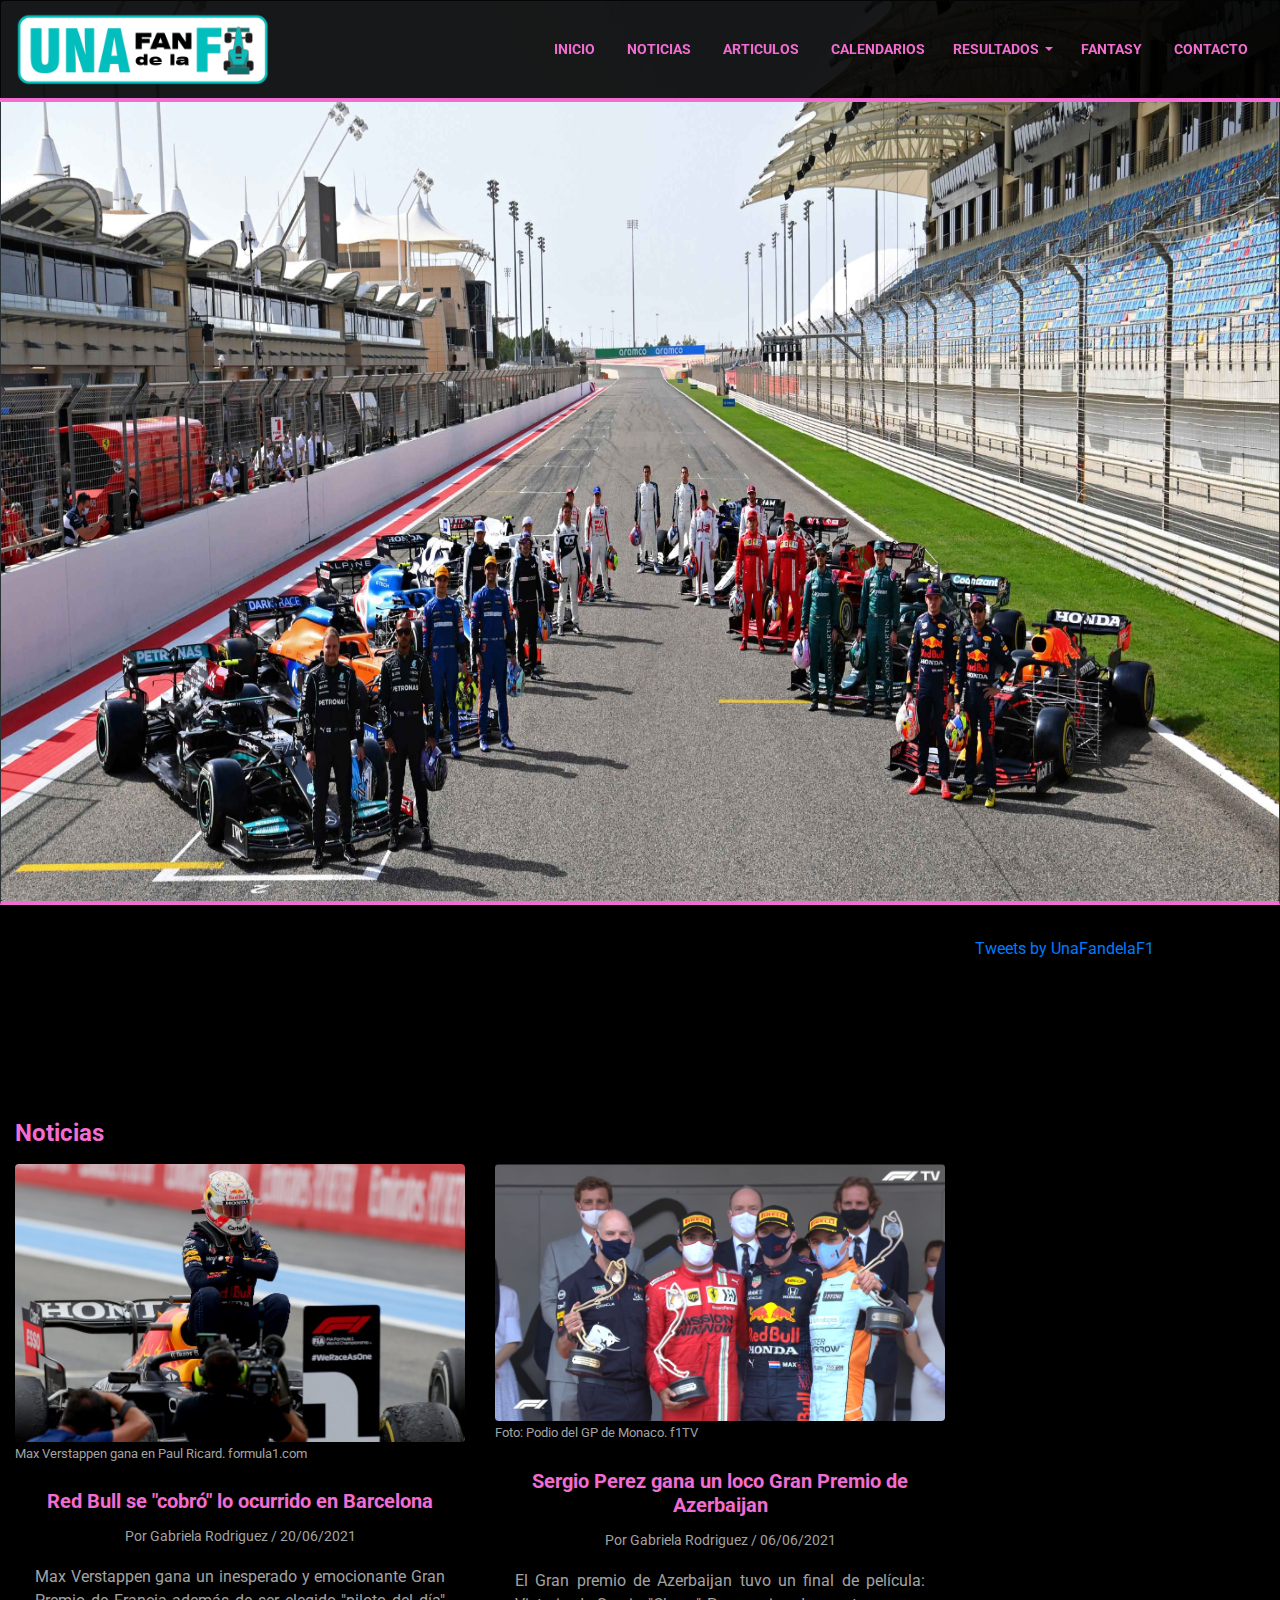
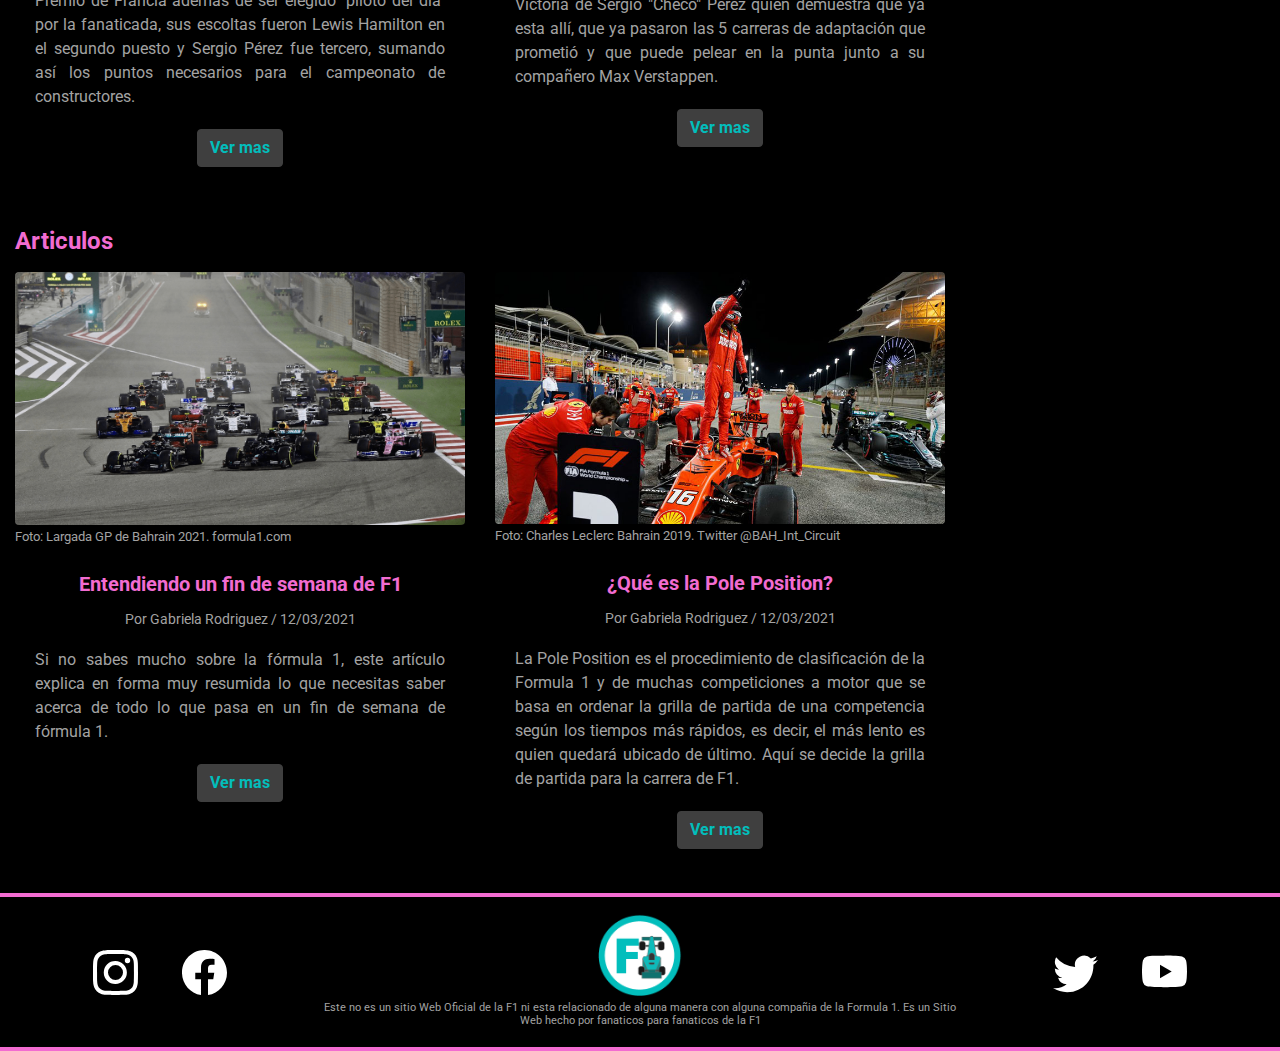
==== commit 31109b2b: "GP de Francia y actualizacion de resultados" ====
--- a/index.html
+++ b/index.html
@@ -107,27 +107,27 @@
                         <div class="row row-cols-1 row-cols-md-2 mt-3">
                             <div class="col mb-4">
                                 <div class="card border-0 indexNoticiasArticulos">
-                                    <a href="noticiasf1.html#baku2021" class="text-decoration-none"><img src="imagenes/baku2021.jpg" class="card-img-top rounded" alt="Sergio Perez gana un loco Gran Premio de Azerbaijan"></a>
-                                    <h5 class="small mt-1">Sergio Perez gana el GP de Azerbaijan. formula1.com</h5>
+                                    <a href="noticiasf1.html#francia2021" class="text-decoration-none"><img src="imagenes/francia2021.jpg" class="card-img-top rounded" alt="Max Verstappen gana en Paul Ricard"></a>
+                                    <h5 class="small mt-1">Max Verstappen gana en Paul Ricard. formula1.com</h5>
+                                    <div class="card-body">
+                                        <a href="noticiasf1.html#francia2021" class="text-decoration-none"><h5 class="card-title text-center">Red Bull se "cobró" lo ocurrido en Barcelona</h5></a>
+                                        <p class="card-text text-center autor">Por Gabriela Rodriguez / 20/06/2021</p>
+                                        <p class= "card-text text-justify">Max Verstappen gana un inesperado y emocionante Gran Premio de Francia además de ser elegido "piloto del día" por la fanaticada, sus escoltas fueron Lewis Hamilton en el segundo puesto y Sergio Pérez fue tercero, sumando así los puntos necesarios para el campeonato de constructores.</p>
+                                    </div>
+                                </div>
+                                <div class="text-center">
+                                    <a href="noticiasf1.html#francia2021" class="btn btn-info">Ver mas</a>
+                                </div>
+                            </div>
+                            
+                            <div class="col mb-4">
+                                <div class="card border-0 indexNoticiasArticulos">
+                                    <a href="noticiasf1.html#monaco2021" class="text-decoration-none"><img src="imagenes/podioGPMonaco2021.png" class="card-img-top rounded" alt="Max Verstappen gana el GP de Monaco y lidera el campeonato"></a>
+                                    <h5 class="small mt-1">Foto: Podio del GP de Monaco. f1TV</h5>
                                     <div class="card-body">
                                         <a href="noticiasf1.html#baku2021" class="text-decoration-none"><h5 class="card-title text-center">Sergio Perez gana un loco Gran Premio de Azerbaijan</h5></a>
                                         <p class="card-text text-center autor">Por Gabriela Rodriguez / 06/06/2021</p>
                                         <p class= "card-text text-justify">El Gran premio de Azerbaijan tuvo un final de película: Victoria de Sergio "Checo" Perez quien demuestra que ya esta allí, que ya pasaron las 5 carreras de adaptación que prometió y que puede pelear en la punta junto a su compañero Max Verstappen.</p>
-                                    </div>
-                                </div>
-                                <div class="text-center">
-                                    <a href="noticiasf1.html#baku2021" class="btn btn-info">Ver mas</a>
-                                </div>
-                            </div>
-                            
-                            <div class="col mb-4">
-                                <div class="card border-0 indexNoticiasArticulos">
-                                    <a href="noticiasf1.html#monaco2021" class="text-decoration-none"><img src="imagenes/podioGPMonaco2021.png" class="card-img-top rounded" alt="Max Verstappen gana el GP de Monaco y lidera el campeonato"></a>
-                                    <h5 class="small mt-1">Foto: Podio del GP de Monaco. f1TV</h5>
-                                    <div class="card-body">
-                                        <a href="noticiasf1.html#monaco2021" class="text-decoration-none"><h5 class="card-title text-center">Max Verstappen gana el GP de Monaco y lidera el campeonato de Pilotos</h5></a>
-                                        <p class="card-text text-center autor">Por Gabriela Rodriguez / 23/05/2021</p>
-                                        <p class= "card-text text-justify">Max Verstappen gana el Gran Premio de Mónaco naco y además le quita el liderato del campeonato a Lewis Hamilton en un dia desastroso para Mercedes. En la segunda posición llego el Ferrari de Carlos Sainz y tercero fue Lando Norris con su McLaren.</p>
                                     </div>
                                 </div>
                                 <div class="text-center">
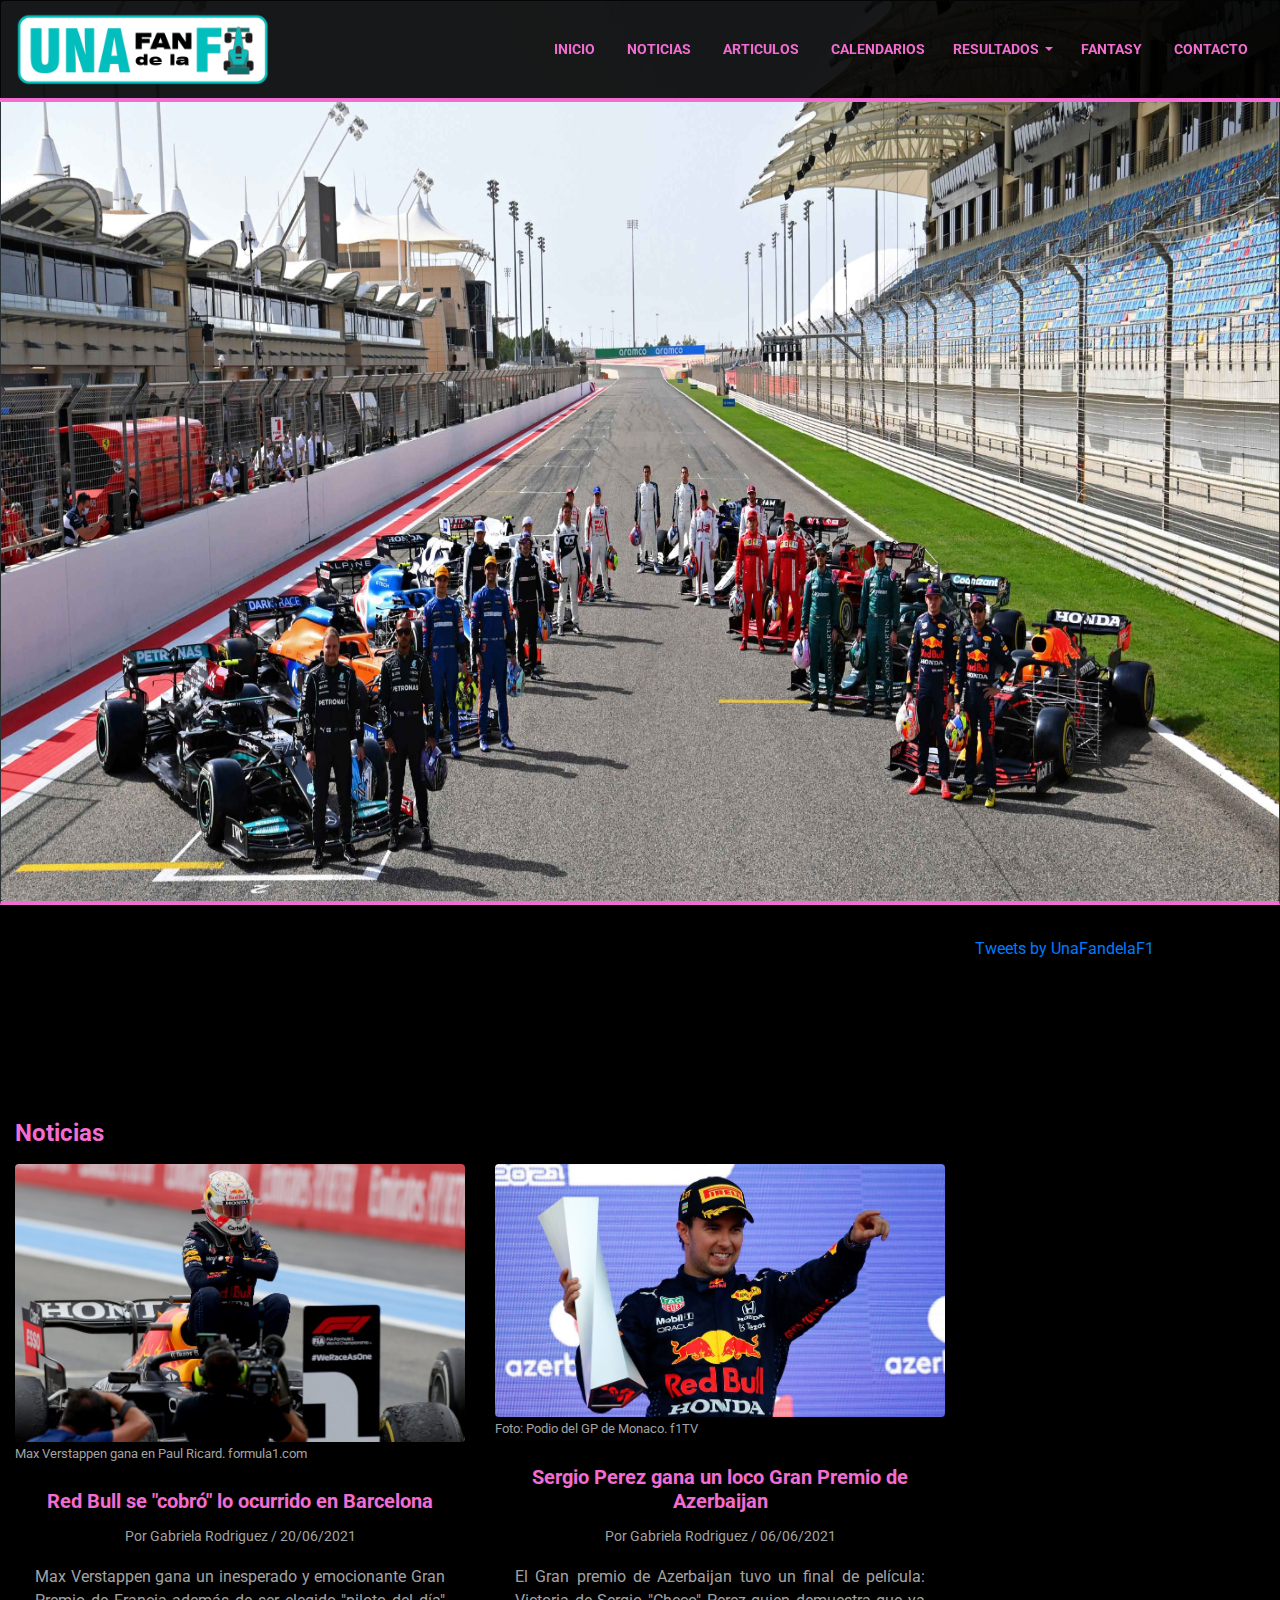
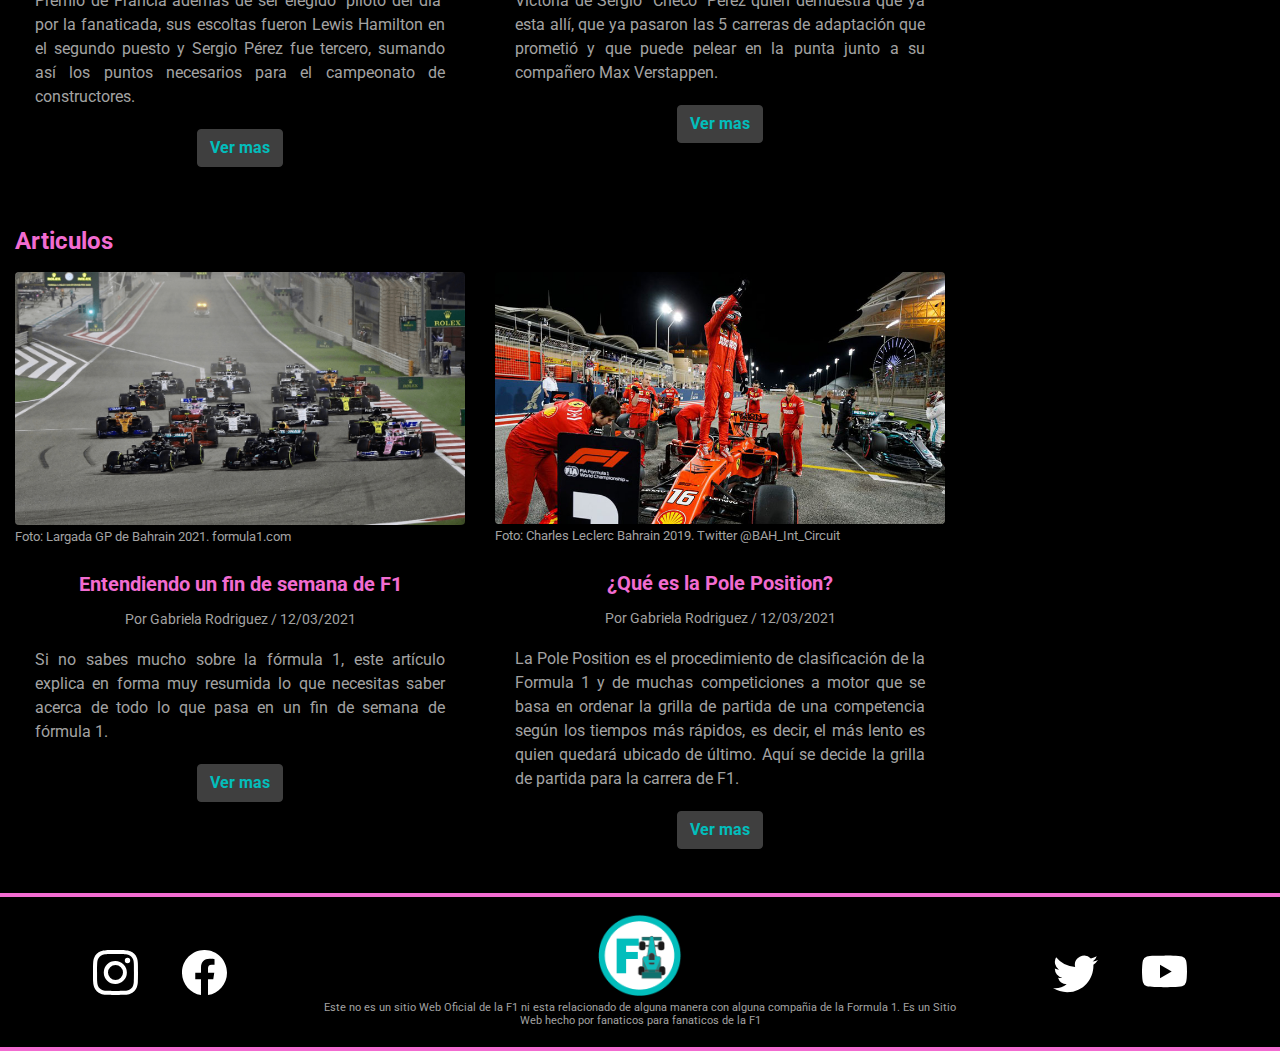
==== commit a70c69bf: "error en index" ====
--- a/index.html
+++ b/index.html
@@ -122,7 +122,7 @@
                             
                             <div class="col mb-4">
                                 <div class="card border-0 indexNoticiasArticulos">
-                                    <a href="noticiasf1.html#monaco2021" class="text-decoration-none"><img src="imagenes/podioGPMonaco2021.png" class="card-img-top rounded" alt="Max Verstappen gana el GP de Monaco y lidera el campeonato"></a>
+                                    <a href="noticiasf1.html#baku2021" class="text-decoration-none"><img src="imagenes/baku2021.jpg" class="card-img-top rounded" alt="Max Verstappen gana el GP de Monaco y lidera el campeonato"></a>
                                     <h5 class="small mt-1">Foto: Podio del GP de Monaco. f1TV</h5>
                                     <div class="card-body">
                                         <a href="noticiasf1.html#baku2021" class="text-decoration-none"><h5 class="card-title text-center">Sergio Perez gana un loco Gran Premio de Azerbaijan</h5></a>
@@ -131,7 +131,7 @@
                                     </div>
                                 </div>
                                 <div class="text-center">
-                                    <a href="noticiasf1.html#monaco2021" class="btn btn-info">Ver mas</a>
+                                    <a href="noticiasf1.html#baku2021" class="btn btn-info">Ver mas</a>
                                 </div>
                             </div>
                         </div>
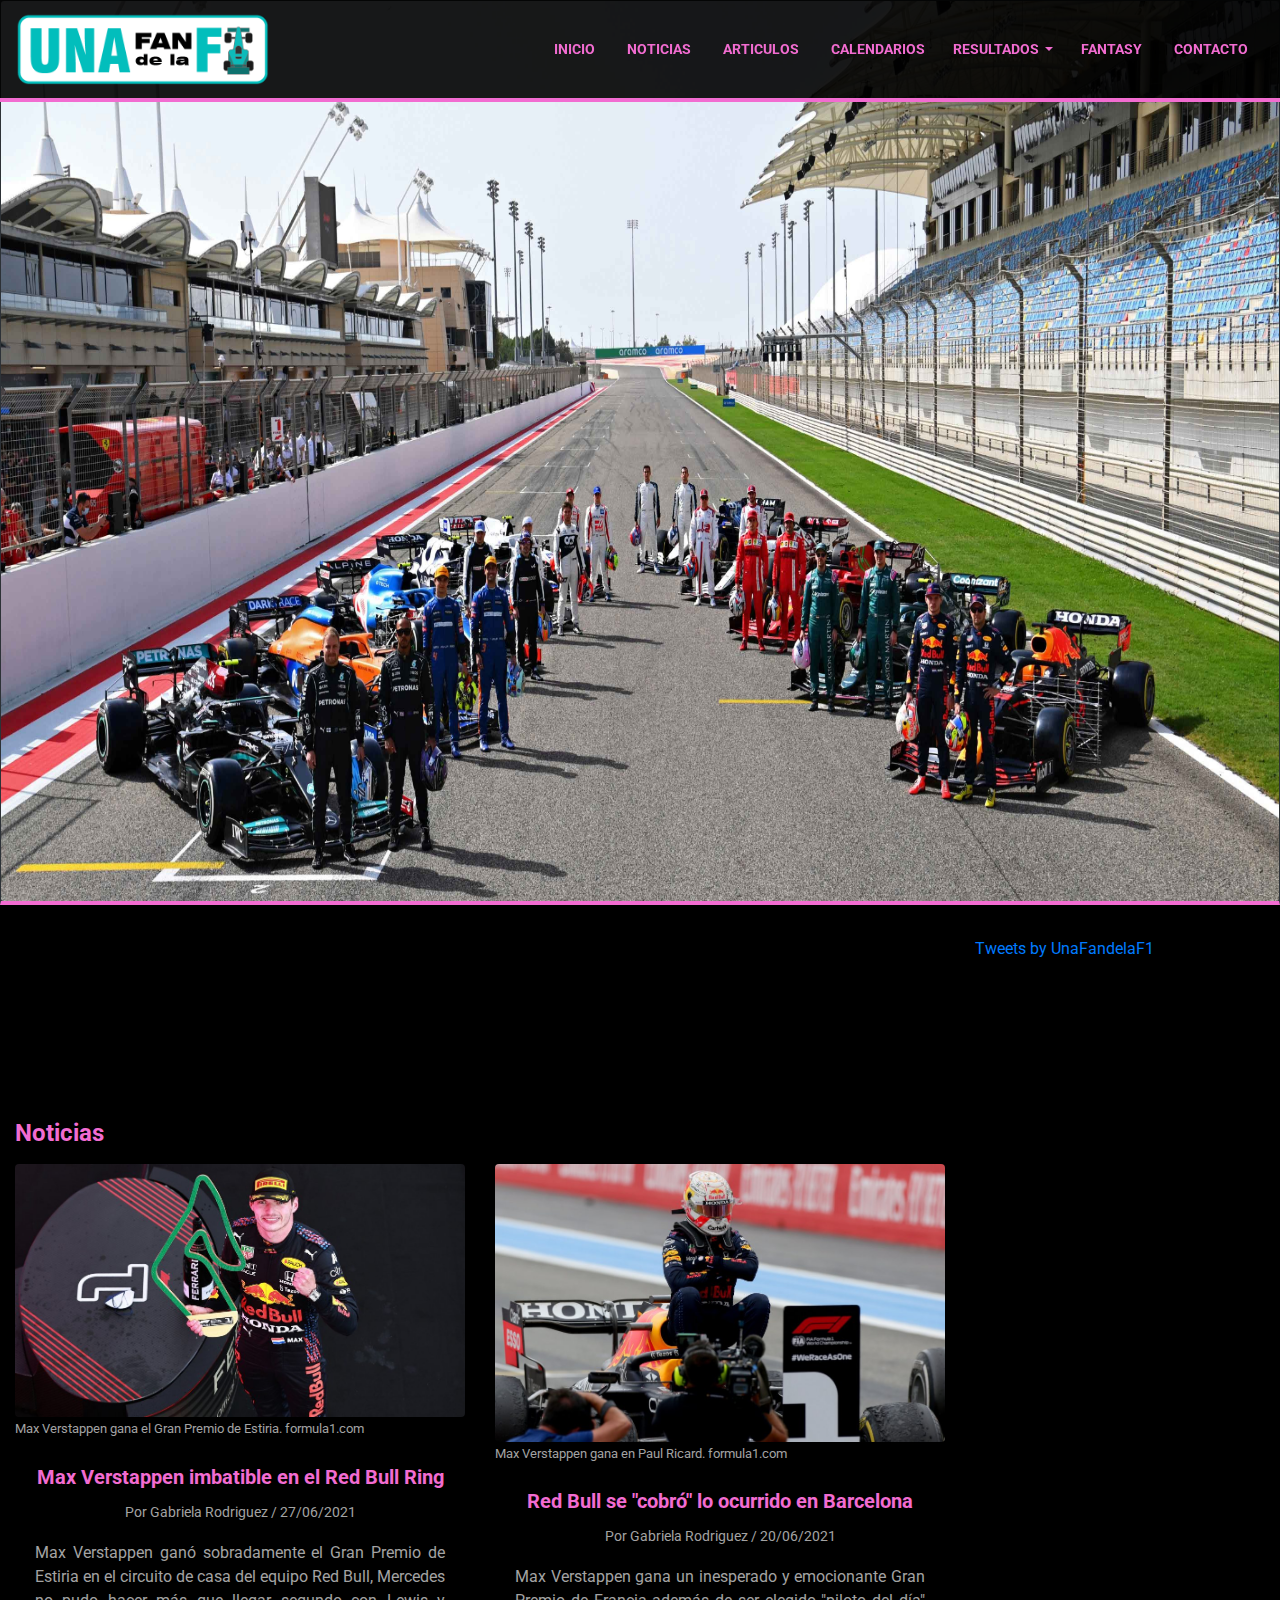
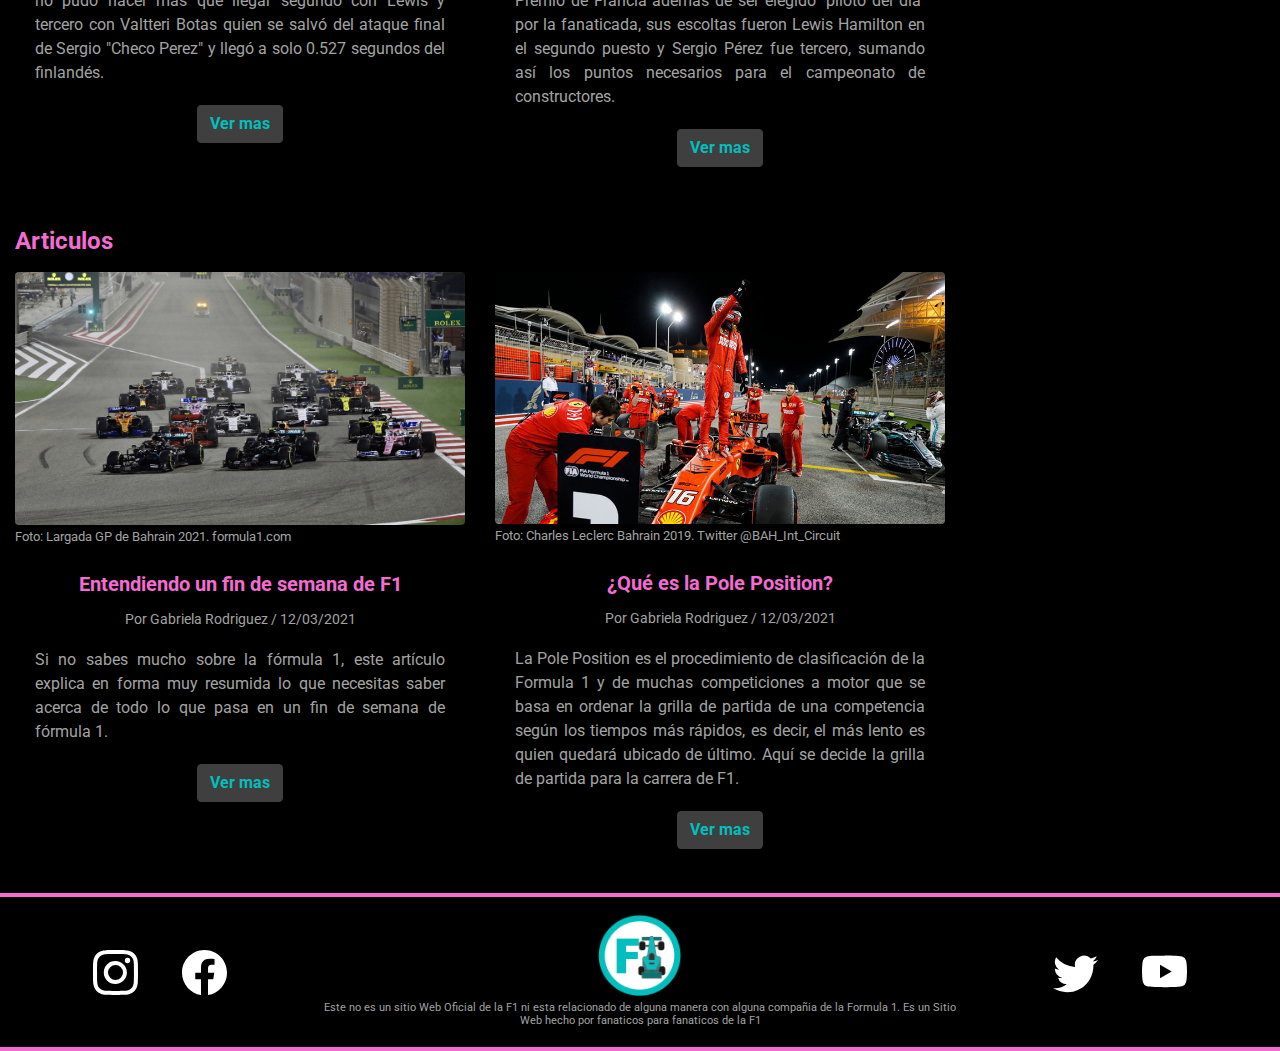
==== commit ad3c5b64: "gran premio de estiria" ====
--- a/index.html
+++ b/index.html
@@ -107,6 +107,21 @@
                         <div class="row row-cols-1 row-cols-md-2 mt-3">
                             <div class="col mb-4">
                                 <div class="card border-0 indexNoticiasArticulos">
+                                    <a href="noticiasf1.html#estiria2021" class="text-decoration-none"><img src="imagenes/estiria2021.jpg" class="card-img-top rounded" alt="Max Verstappen gana el Gran Premio de Estiria"></a>
+                                    <h5 class="small mt-1">Max Verstappen gana el Gran Premio de Estiria. formula1.com</h5>
+                                    <div class="card-body">
+                                        <a href="noticiasf1.html#estiria2021" class="text-decoration-none"><h5 class="card-title text-center">Max Verstappen imbatible en el Red Bull Ring</h5></a>
+                                        <p class="card-text text-center autor">Por Gabriela Rodriguez / 27/06/2021</p>
+                                        <p class= "card-text text-justify">Max Verstappen ganó sobradamente el Gran Premio de Estiria en el circuito de casa del equipo Red Bull, Mercedes no pudo hacer más que llegar segundo con Lewis y tercero con Valtteri Botas quien se salvó del ataque final de Sergio "Checo Perez" y llegó a solo 0.527 segundos del finlandés.</p>
+                                    </div>
+                                </div>
+                                <div class="text-center">
+                                    <a href="noticiasf1.html#estiria2021" class="btn btn-info">Ver mas</a>
+                                </div>
+                            </div>
+                            
+                            <div class="col mb-4">
+                                <div class="card border-0 indexNoticiasArticulos">
                                     <a href="noticiasf1.html#francia2021" class="text-decoration-none"><img src="imagenes/francia2021.jpg" class="card-img-top rounded" alt="Max Verstappen gana en Paul Ricard"></a>
                                     <h5 class="small mt-1">Max Verstappen gana en Paul Ricard. formula1.com</h5>
                                     <div class="card-body">
@@ -117,21 +132,6 @@
                                 </div>
                                 <div class="text-center">
                                     <a href="noticiasf1.html#francia2021" class="btn btn-info">Ver mas</a>
-                                </div>
-                            </div>
-                            
-                            <div class="col mb-4">
-                                <div class="card border-0 indexNoticiasArticulos">
-                                    <a href="noticiasf1.html#baku2021" class="text-decoration-none"><img src="imagenes/baku2021.jpg" class="card-img-top rounded" alt="Max Verstappen gana el GP de Monaco y lidera el campeonato"></a>
-                                    <h5 class="small mt-1">Foto: Podio del GP de Monaco. f1TV</h5>
-                                    <div class="card-body">
-                                        <a href="noticiasf1.html#baku2021" class="text-decoration-none"><h5 class="card-title text-center">Sergio Perez gana un loco Gran Premio de Azerbaijan</h5></a>
-                                        <p class="card-text text-center autor">Por Gabriela Rodriguez / 06/06/2021</p>
-                                        <p class= "card-text text-justify">El Gran premio de Azerbaijan tuvo un final de película: Victoria de Sergio "Checo" Perez quien demuestra que ya esta allí, que ya pasaron las 5 carreras de adaptación que prometió y que puede pelear en la punta junto a su compañero Max Verstappen.</p>
-                                    </div>
-                                </div>
-                                <div class="text-center">
-                                    <a href="noticiasf1.html#baku2021" class="btn btn-info">Ver mas</a>
                                 </div>
                             </div>
                         </div>
--- a/css/stylesass.css
+++ b/css/stylesass.css
@@ -175,7 +175,9 @@
 }
 */
 /* Cuerpo de los HTML */
-h1, h2, h3 {
+h1,
+h2,
+h3 {
   color: #f26cd1;
 }
 
@@ -264,31 +266,41 @@
           box-shadow: 0 0 10px 0 #02bebc !important;
 }
 
-#mainNoticias h1, #mainArticulos h1, #mainCalendario h1, #mainResultados h1 {
+#mainNoticias h1,
+#mainArticulos h1,
+#mainCalendario h1,
+#mainResultados h1 {
   margin: 35px;
 }
 
-#mainResultados ol, #mainResultados h3 {
+#mainResultados ol,
+#mainResultados h3 {
   margin-left: 20px;
 }
 
-.textoDer, .textoIzq {
+.textoDer,
+.textoIzq {
   width: 100%;
   margin-top: 30px;
   margin-bottom: 50px;
 }
 
-.textoDer h3, .textoIzq h3 {
+.textoDer h3,
+.textoIzq h3 {
   margin-left: 15px;
 }
 
-.textoDer .texto, .textoIzq .texto {
+.textoDer .texto,
+.textoIzq .texto {
   width: 97%;
   text-align: justify;
   margin: 20px;
 }
 
-.textoDer .texto .fotoFuenteDer, .textoDer .texto .fotoFuenteIzq, .textoIzq .texto .fotoFuenteDer, .textoIzq .texto .fotoFuenteIzq {
+.textoDer .texto .fotoFuenteDer,
+.textoDer .texto .fotoFuenteIzq,
+.textoIzq .texto .fotoFuenteDer,
+.textoIzq .texto .fotoFuenteIzq {
   width: 50%;
   margin: 20px;
   display: -webkit-box;
@@ -303,56 +315,70 @@
           align-items: center;
 }
 
-.textoDer .texto .fotoFuenteDer h5, .textoDer .texto .fotoFuenteIzq h5, .textoIzq .texto .fotoFuenteDer h5, .textoIzq .texto .fotoFuenteIzq h5 {
+.textoDer .texto .fotoFuenteDer h5,
+.textoDer .texto .fotoFuenteIzq h5,
+.textoIzq .texto .fotoFuenteDer h5,
+.textoIzq .texto .fotoFuenteIzq h5 {
   margin: 10px 15px 0 15px;
 }
 
-.textoDer .texto .fotoFuenteDer, .textoIzq .texto .fotoFuenteDer {
+.textoDer .texto .fotoFuenteDer,
+.textoIzq .texto .fotoFuenteDer {
   float: right;
   -webkit-box-pack: right;
       -ms-flex-pack: right;
           justify-content: right;
 }
 
-.textoDer .texto .fotoFuenteIzq, .textoIzq .texto .fotoFuenteIzq {
+.textoDer .texto .fotoFuenteIzq,
+.textoIzq .texto .fotoFuenteIzq {
   float: left;
   -webkit-box-pack: left;
       -ms-flex-pack: left;
           justify-content: left;
 }
 
-.textoDer .texto .fuenteAutor, .textoIzq .texto .fuenteAutor {
+.textoDer .texto .fuenteAutor,
+.textoIzq .texto .fuenteAutor {
   margin-top: 0;
   margin-bottom: 0;
   font-size: 0.9rem;
   font-weight: 400;
 }
 
-.textoDer .texto p, .textoIzq .texto p {
+.textoDer .texto p,
+.textoIzq .texto p {
   margin: 20px;
 }
 
-.textoDer .texto .fotoGdeDer, .textoDer .texto .fotoGdeIzq, .textoIzq .texto .fotoGdeDer, .textoIzq .texto .fotoGdeIzq {
+.textoDer .texto .fotoGdeDer,
+.textoDer .texto .fotoGdeIzq,
+.textoIzq .texto .fotoGdeDer,
+.textoIzq .texto .fotoGdeIzq {
   width: 95%;
   height: auto;
 }
 
-.textoDer .texto a, .textoIzq .texto a {
+.textoDer .texto a,
+.textoIzq .texto a {
   text-decoration: none;
   font-weight: 700;
   color: #02bebc;
 }
 
-.textoDer .texto a:hover, .textoIzq .texto a:hover {
+.textoDer .texto a:hover,
+.textoIzq .texto a:hover {
   color: #3f3f3f;
 }
 
-.textoDer .texto span, .textoIzq .texto span {
+.textoDer .texto span,
+.textoIzq .texto span {
   color: #02bebc;
   font-weight: 400;
 }
 
-.textoDer .texto .lista, .textoIzq .texto .lista {
+.textoDer .texto .lista,
+.textoIzq .texto .lista {
   list-style: inside;
 }
 
@@ -366,7 +392,8 @@
   margin-right: 15px;
 }
 
-.pre, .campeonatos {
+.pre,
+.campeonatos {
   color: #02bebc;
   font-weight: 400;
   margin-bottom: 10px;
@@ -387,7 +414,8 @@
   line-height: 1.5em;
 }
 
-#mainCalendario, #mainResultados {
+#mainCalendario,
+#mainResultados {
   display: -webkit-box;
   display: -ms-flexbox;
   display: flex;
@@ -403,12 +431,20 @@
           align-items: center;
 }
 
-#mainCalendario h1, #mainCalendario ol, #mainCalendario h3, #mainResultados h1, #mainResultados ol, #mainResultados h3 {
+#mainCalendario h1,
+#mainCalendario ol,
+#mainCalendario h3,
+#mainResultados h1,
+#mainResultados ol,
+#mainResultados h3 {
   -ms-flex-item-align: start;
       align-self: flex-start;
 }
 
-#mainCalendario .pilotos, #mainCalendario .constructores, #mainResultados .pilotos, #mainResultados .constructores {
+#mainCalendario .pilotos,
+#mainCalendario .constructores,
+#mainResultados .pilotos,
+#mainResultados .constructores {
   margin-left: 35px;
 }
 
@@ -449,7 +485,8 @@
   padding: 2%;
 }
 
-.pilotosTabla, .construcTabla {
+.pilotosTabla,
+.construcTabla {
   table-layout: auto;
   border-collapse: collapse;
   background-color: #242222;
@@ -459,16 +496,19 @@
   text-align: center;
 }
 
-.pilotosTabla td, .construcTabla td {
+.pilotosTabla td,
+.construcTabla td {
   width: 3%;
   padding: 2px;
 }
 
-.pilotosTabla td img, .construcTabla td img {
+.pilotosTabla td img,
+.construcTabla td img {
   width: 40%;
 }
 
-.pilotosTabla .banderas img, .construcTabla .banderas img {
+.pilotosTabla .banderas img,
+.construcTabla .banderas img {
   width: 100%;
 }
 
@@ -484,7 +524,8 @@
   width: 80%;
 }
 
-.pilotosTabla tfoot, .construcTabla tfoot {
+.pilotosTabla tfoot,
+.construcTabla tfoot {
   text-align: left;
 }
 
@@ -614,16 +655,19 @@
           align-items: center;
 }
 
-.redesSociales1 a, .redesSociales2 a {
+.redesSociales1 a,
+.redesSociales2 a {
   text-decoration: none;
 }
 
-.redesSociales1 a svg, .redesSociales2 a svg {
+.redesSociales1 a svg,
+.redesSociales2 a svg {
   margin: 0 20px 0 20px;
   width: 45px;
 }
 
-.redesSociales1 a svg:hover, .redesSociales2 a svg:hover {
+.redesSociales1 a svg:hover,
+.redesSociales2 a svg:hover {
   fill: #f26cd1;
   -webkit-animation: pulse;
           animation: pulse;
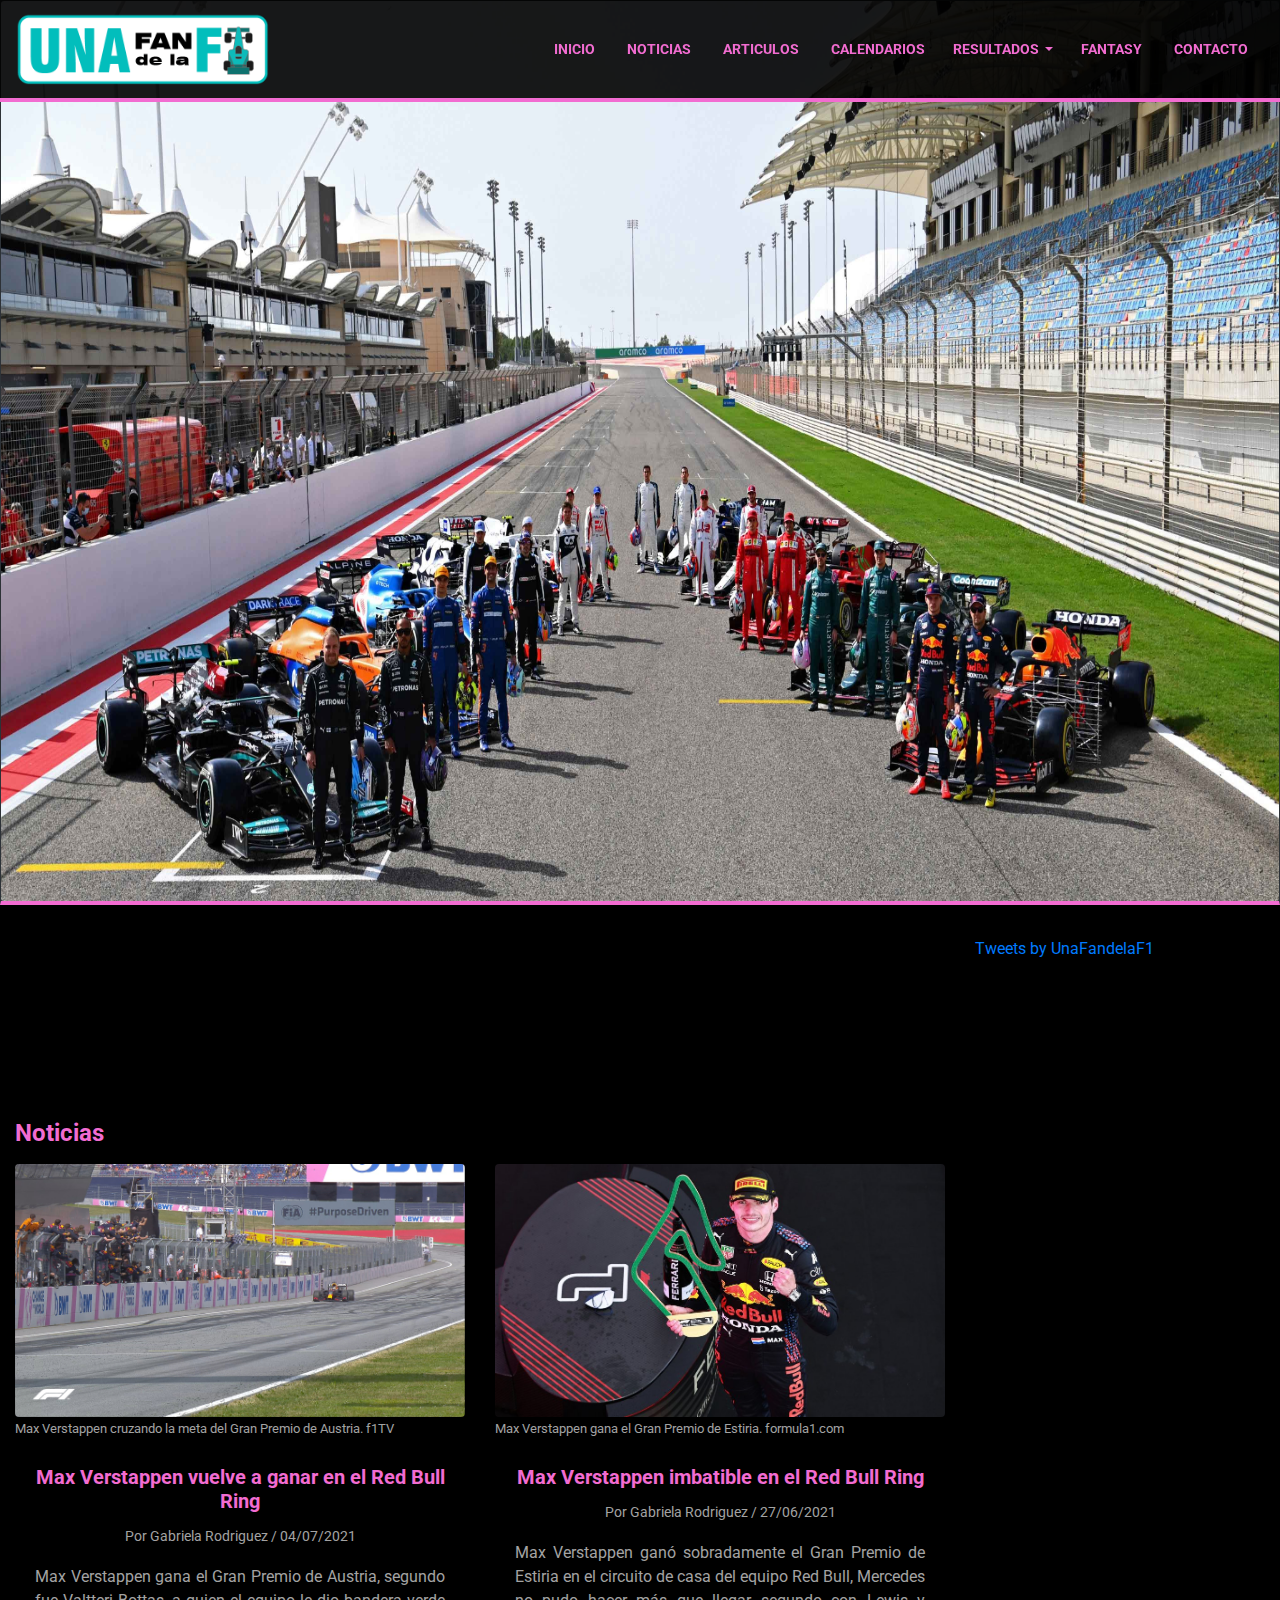
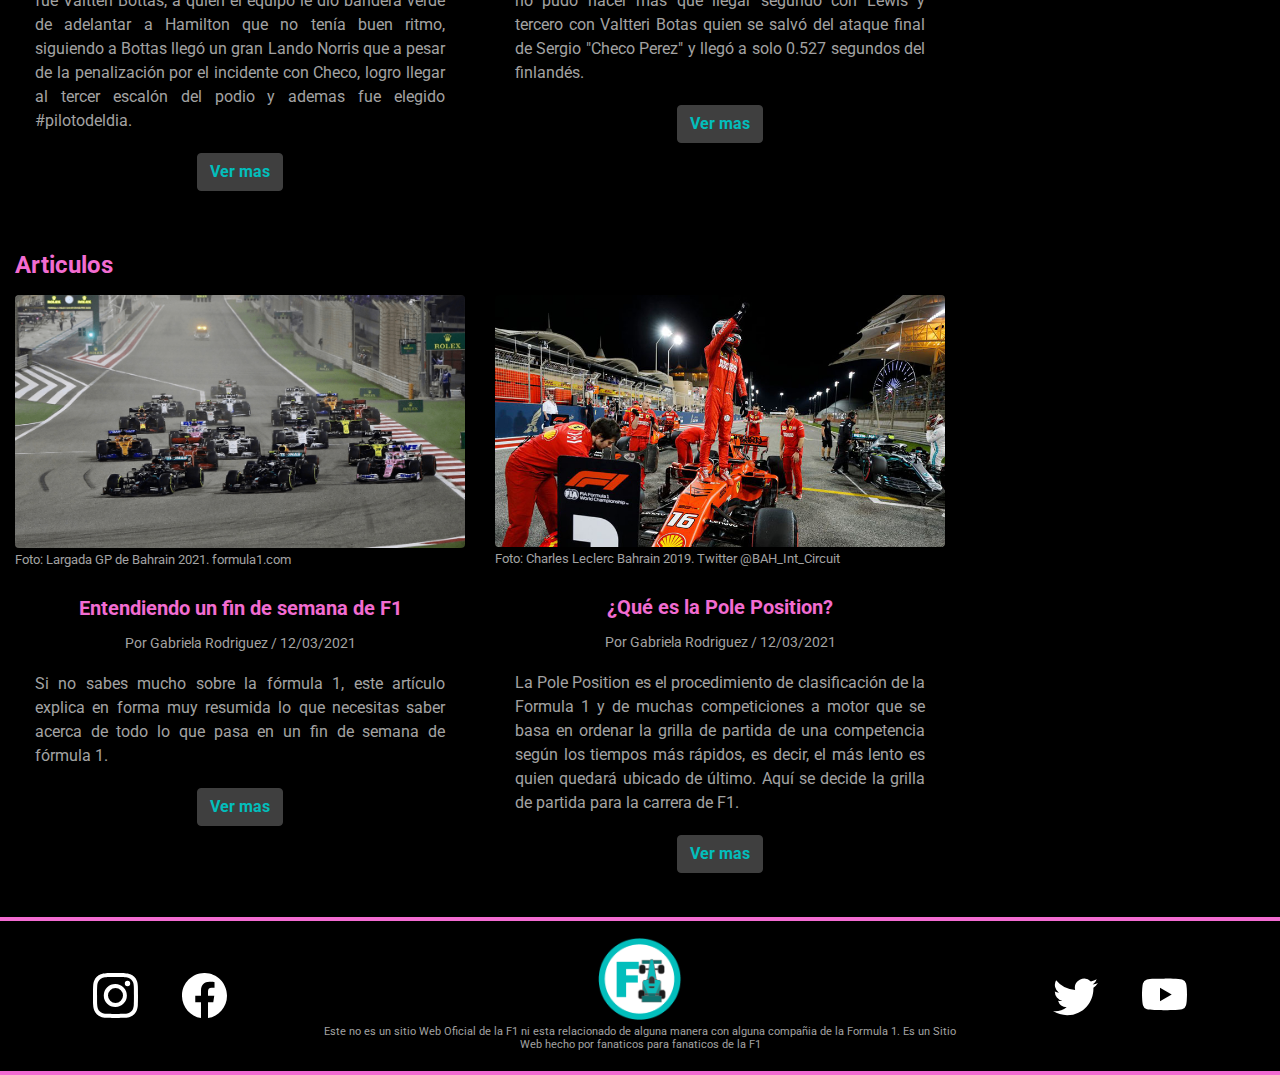
==== commit 7b34b9cf: "gran premio de austria" ====
--- a/index.html
+++ b/index.html
@@ -107,27 +107,27 @@
                         <div class="row row-cols-1 row-cols-md-2 mt-3">
                             <div class="col mb-4">
                                 <div class="card border-0 indexNoticiasArticulos">
+                                    <a href="noticiasf1.html#austria2021" class="text-decoration-none"><img src="imagenes/austria2021.jpg" class="card-img-top rounded" alt="Max Verstappen cruzando la meta del Gran Premio de Austria"></a>
+                                    <h5 class="small mt-1">Max Verstappen cruzando la meta del Gran Premio de Austria. f1TV</h5>
+                                    <div class="card-body">
+                                        <a href="noticiasf1.html#estiria2021" class="text-decoration-none"><h5 class="card-title text-center">Max Verstappen vuelve a ganar en el Red Bull Ring</h5></a>
+                                        <p class="card-text text-center autor">Por Gabriela Rodriguez / 04/07/2021</p>
+                                        <p class= "card-text text-justify">Max Verstappen gana el Gran Premio de Austria, segundo fue Valtteri Bottas, a quien el equipo le dio bandera verde de adelantar a Hamilton que no tenía buen ritmo, siguiendo a Bottas llegó un gran Lando Norris que a pesar de la penalización por el incidente con Checo, logro llegar al tercer escalón del podio y ademas fue elegido #pilotodeldia.</p>
+                                    </div>
+                                </div>
+                                <div class="text-center">
+                                    <a href="noticiasf1.html#austria2021" class="btn btn-info">Ver mas</a>
+                                </div>
+                            </div>
+                            
+                            <div class="col mb-4">
+                                <div class="card border-0 indexNoticiasArticulos">
                                     <a href="noticiasf1.html#estiria2021" class="text-decoration-none"><img src="imagenes/estiria2021.jpg" class="card-img-top rounded" alt="Max Verstappen gana el Gran Premio de Estiria"></a>
                                     <h5 class="small mt-1">Max Verstappen gana el Gran Premio de Estiria. formula1.com</h5>
                                     <div class="card-body">
                                         <a href="noticiasf1.html#estiria2021" class="text-decoration-none"><h5 class="card-title text-center">Max Verstappen imbatible en el Red Bull Ring</h5></a>
                                         <p class="card-text text-center autor">Por Gabriela Rodriguez / 27/06/2021</p>
                                         <p class= "card-text text-justify">Max Verstappen ganó sobradamente el Gran Premio de Estiria en el circuito de casa del equipo Red Bull, Mercedes no pudo hacer más que llegar segundo con Lewis y tercero con Valtteri Botas quien se salvó del ataque final de Sergio "Checo Perez" y llegó a solo 0.527 segundos del finlandés.</p>
-                                    </div>
-                                </div>
-                                <div class="text-center">
-                                    <a href="noticiasf1.html#estiria2021" class="btn btn-info">Ver mas</a>
-                                </div>
-                            </div>
-                            
-                            <div class="col mb-4">
-                                <div class="card border-0 indexNoticiasArticulos">
-                                    <a href="noticiasf1.html#francia2021" class="text-decoration-none"><img src="imagenes/francia2021.jpg" class="card-img-top rounded" alt="Max Verstappen gana en Paul Ricard"></a>
-                                    <h5 class="small mt-1">Max Verstappen gana en Paul Ricard. formula1.com</h5>
-                                    <div class="card-body">
-                                        <a href="noticiasf1.html#francia2021" class="text-decoration-none"><h5 class="card-title text-center">Red Bull se "cobró" lo ocurrido en Barcelona</h5></a>
-                                        <p class="card-text text-center autor">Por Gabriela Rodriguez / 20/06/2021</p>
-                                        <p class= "card-text text-justify">Max Verstappen gana un inesperado y emocionante Gran Premio de Francia además de ser elegido "piloto del día" por la fanaticada, sus escoltas fueron Lewis Hamilton en el segundo puesto y Sergio Pérez fue tercero, sumando así los puntos necesarios para el campeonato de constructores.</p>
                                     </div>
                                 </div>
                                 <div class="text-center">
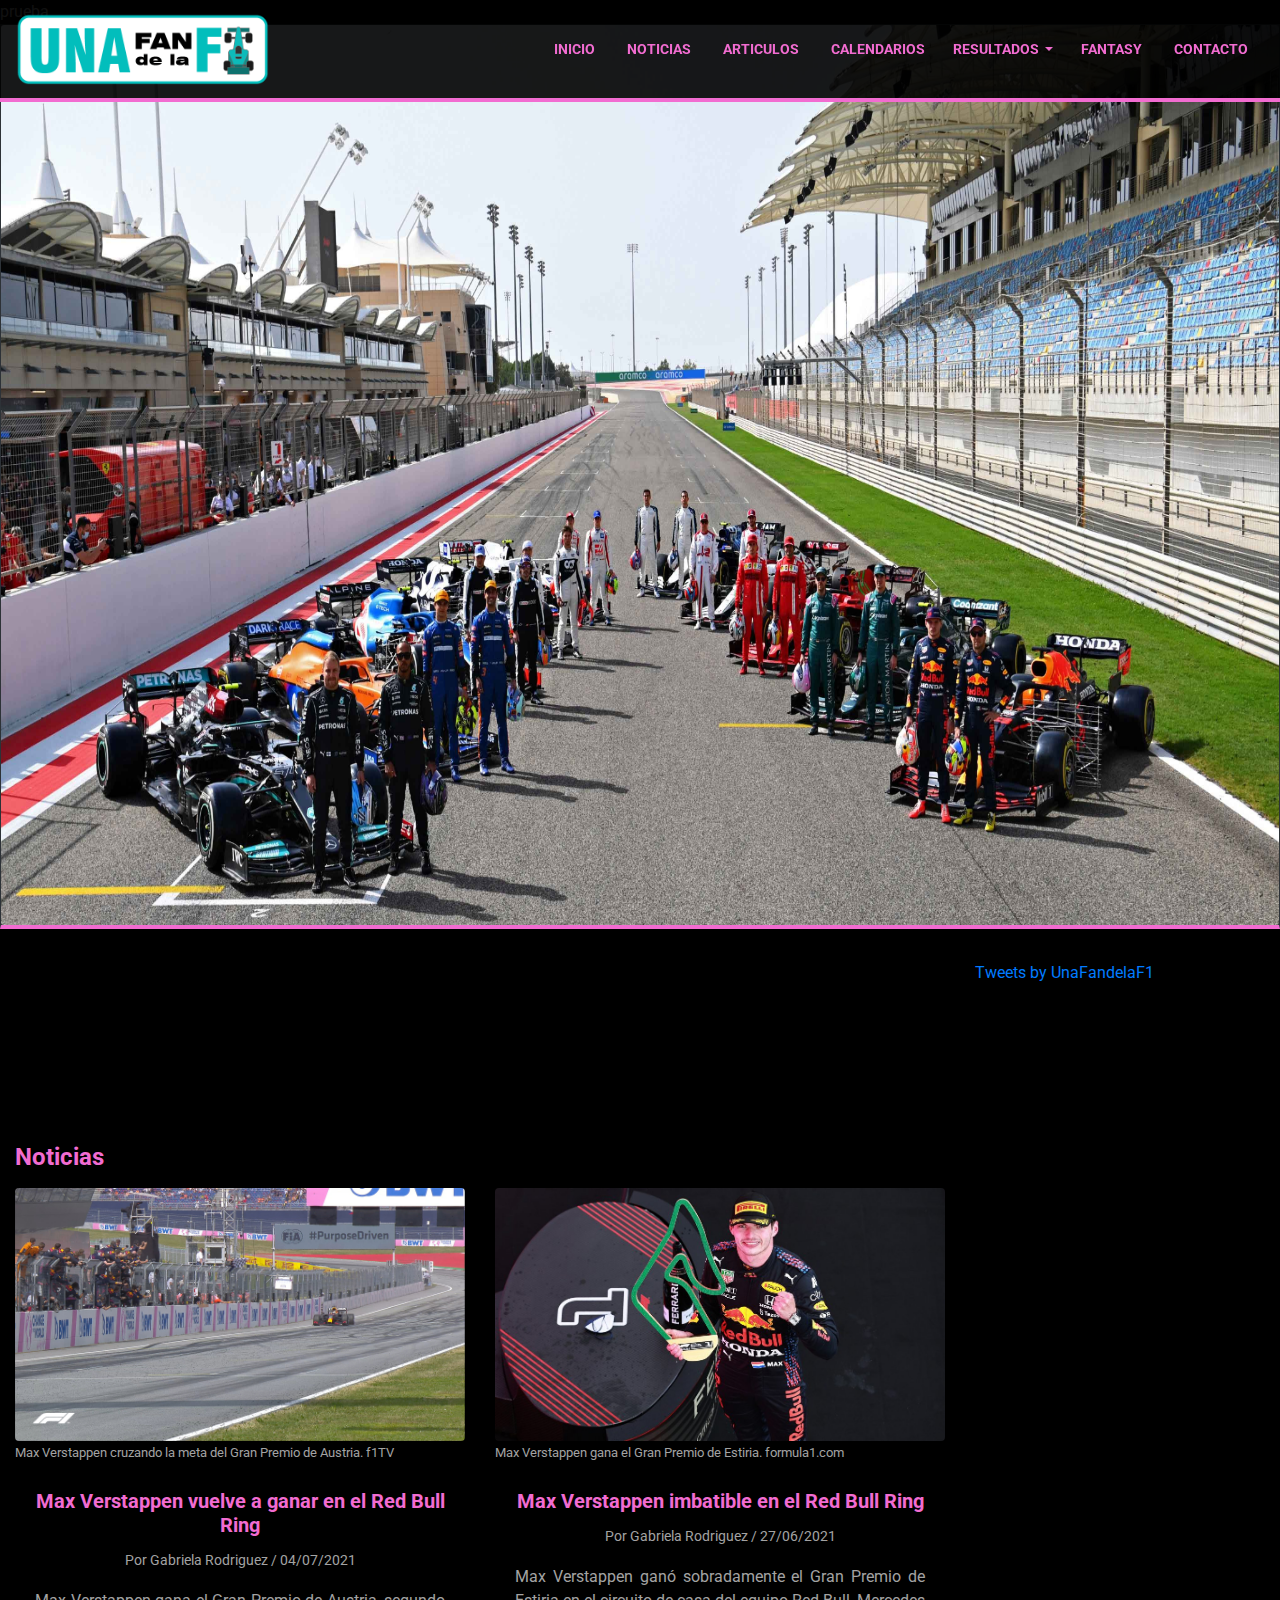
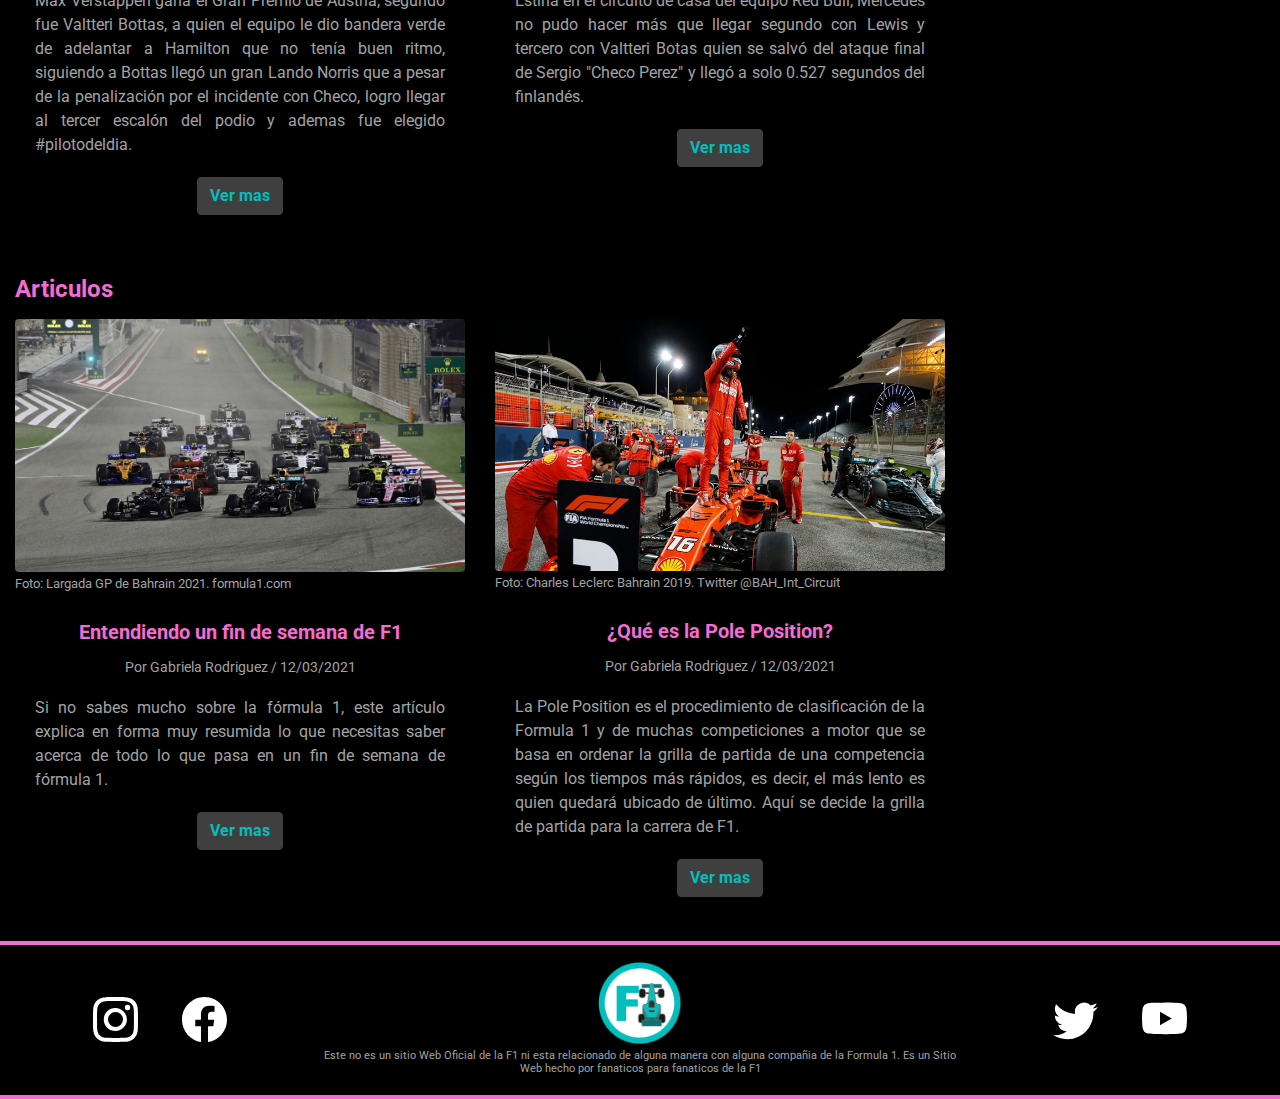
==== commit 9a5846cc: "prueba" ====
--- a/index.html
+++ b/index.html
@@ -30,6 +30,7 @@
         <link rel="stylesheet" href="https://cdnjs.cloudflare.com/ajax/libs/animate.css/4.1.1/animate.min.css"/>
     </head>
 
+    prueba
     <body>
 
         <!-- Header -->
@@ -110,7 +111,7 @@
                                     <a href="noticiasf1.html#austria2021" class="text-decoration-none"><img src="imagenes/austria2021.jpg" class="card-img-top rounded" alt="Max Verstappen cruzando la meta del Gran Premio de Austria"></a>
                                     <h5 class="small mt-1">Max Verstappen cruzando la meta del Gran Premio de Austria. f1TV</h5>
                                     <div class="card-body">
-                                        <a href="noticiasf1.html#estiria2021" class="text-decoration-none"><h5 class="card-title text-center">Max Verstappen vuelve a ganar en el Red Bull Ring</h5></a>
+                                        <a href="noticiasf1.html#austria2021" class="text-decoration-none"><h5 class="card-title text-center">Max Verstappen vuelve a ganar en el Red Bull Ring</h5></a>
                                         <p class="card-text text-center autor">Por Gabriela Rodriguez / 04/07/2021</p>
                                         <p class= "card-text text-justify">Max Verstappen gana el Gran Premio de Austria, segundo fue Valtteri Bottas, a quien el equipo le dio bandera verde de adelantar a Hamilton que no tenía buen ritmo, siguiendo a Bottas llegó un gran Lando Norris que a pesar de la penalización por el incidente con Checo, logro llegar al tercer escalón del podio y ademas fue elegido #pilotodeldia.</p>
                                     </div>
@@ -131,7 +132,7 @@
                                     </div>
                                 </div>
                                 <div class="text-center">
-                                    <a href="noticiasf1.html#francia2021" class="btn btn-info">Ver mas</a>
+                                    <a href="noticiasf1.html#estiria2021" class="btn btn-info">Ver mas</a>
                                 </div>
                             </div>
                         </div>
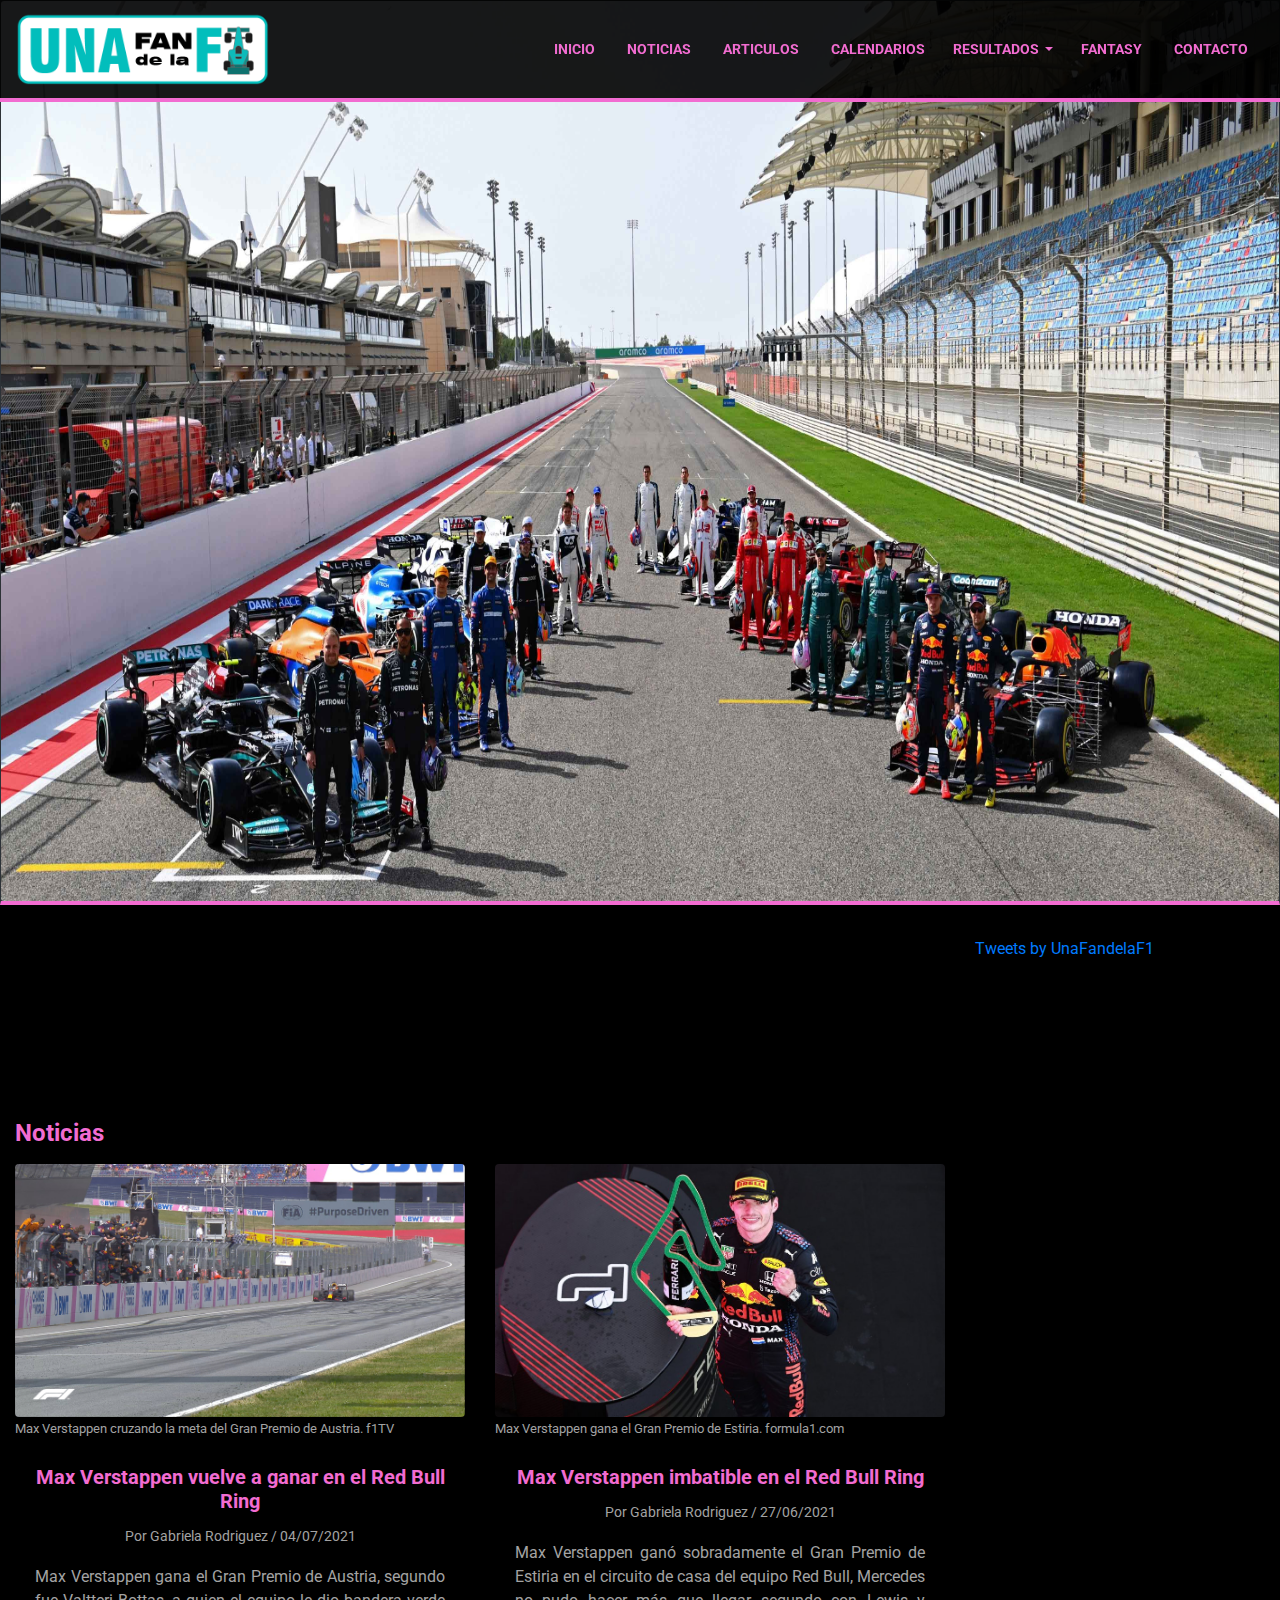
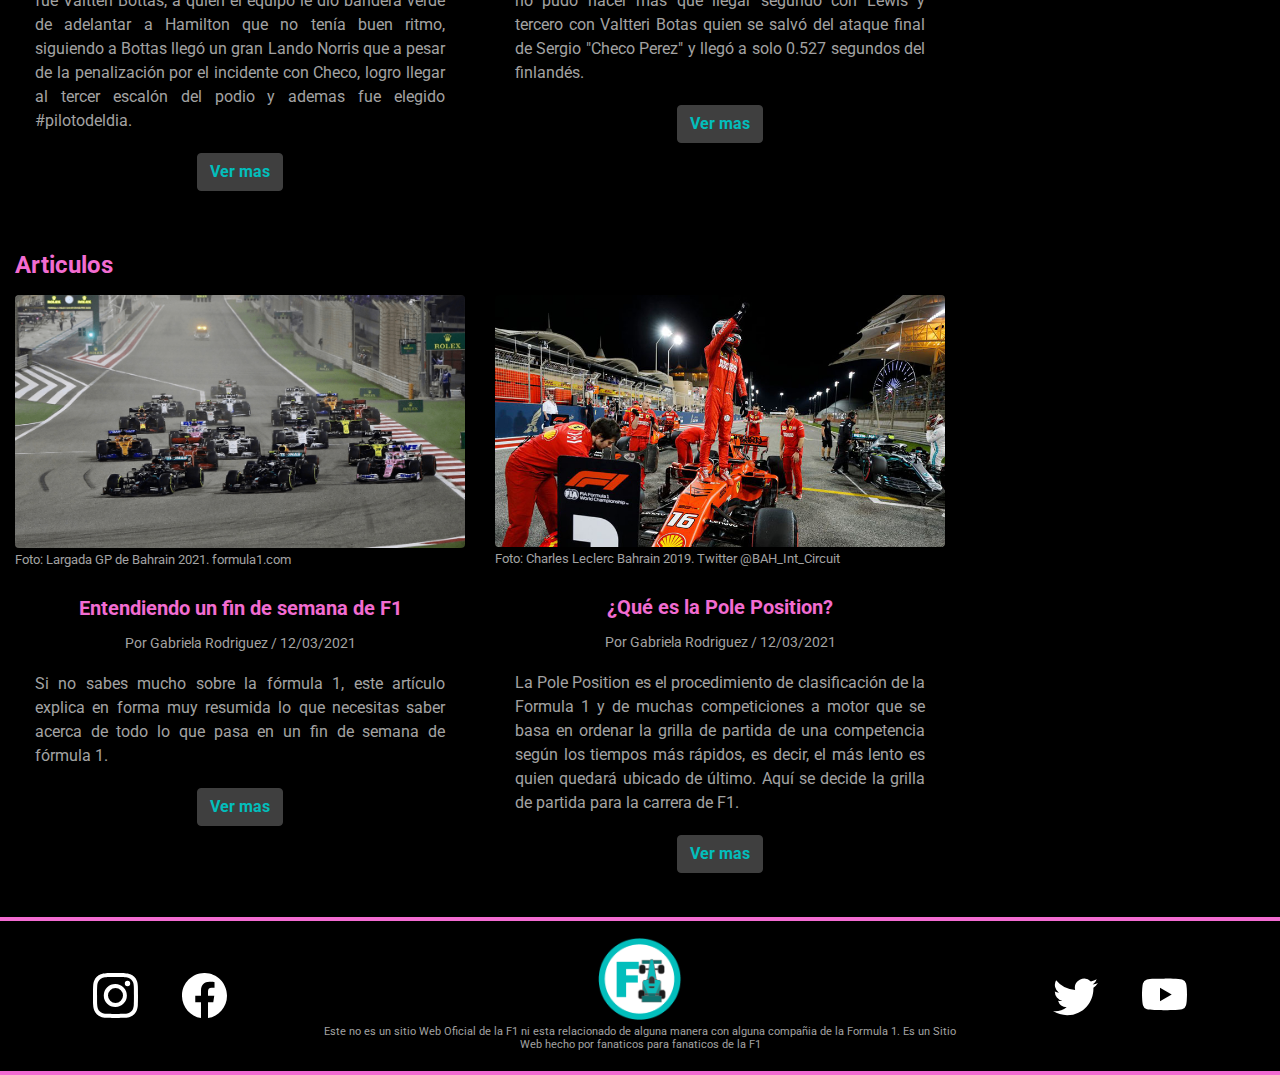
==== commit ca55abee: "arreglando cambio en prueba" ====
--- a/index.html
+++ b/index.html
@@ -30,7 +30,6 @@
         <link rel="stylesheet" href="https://cdnjs.cloudflare.com/ajax/libs/animate.css/4.1.1/animate.min.css"/>
     </head>
 
-    prueba
     <body>
 
         <!-- Header -->
